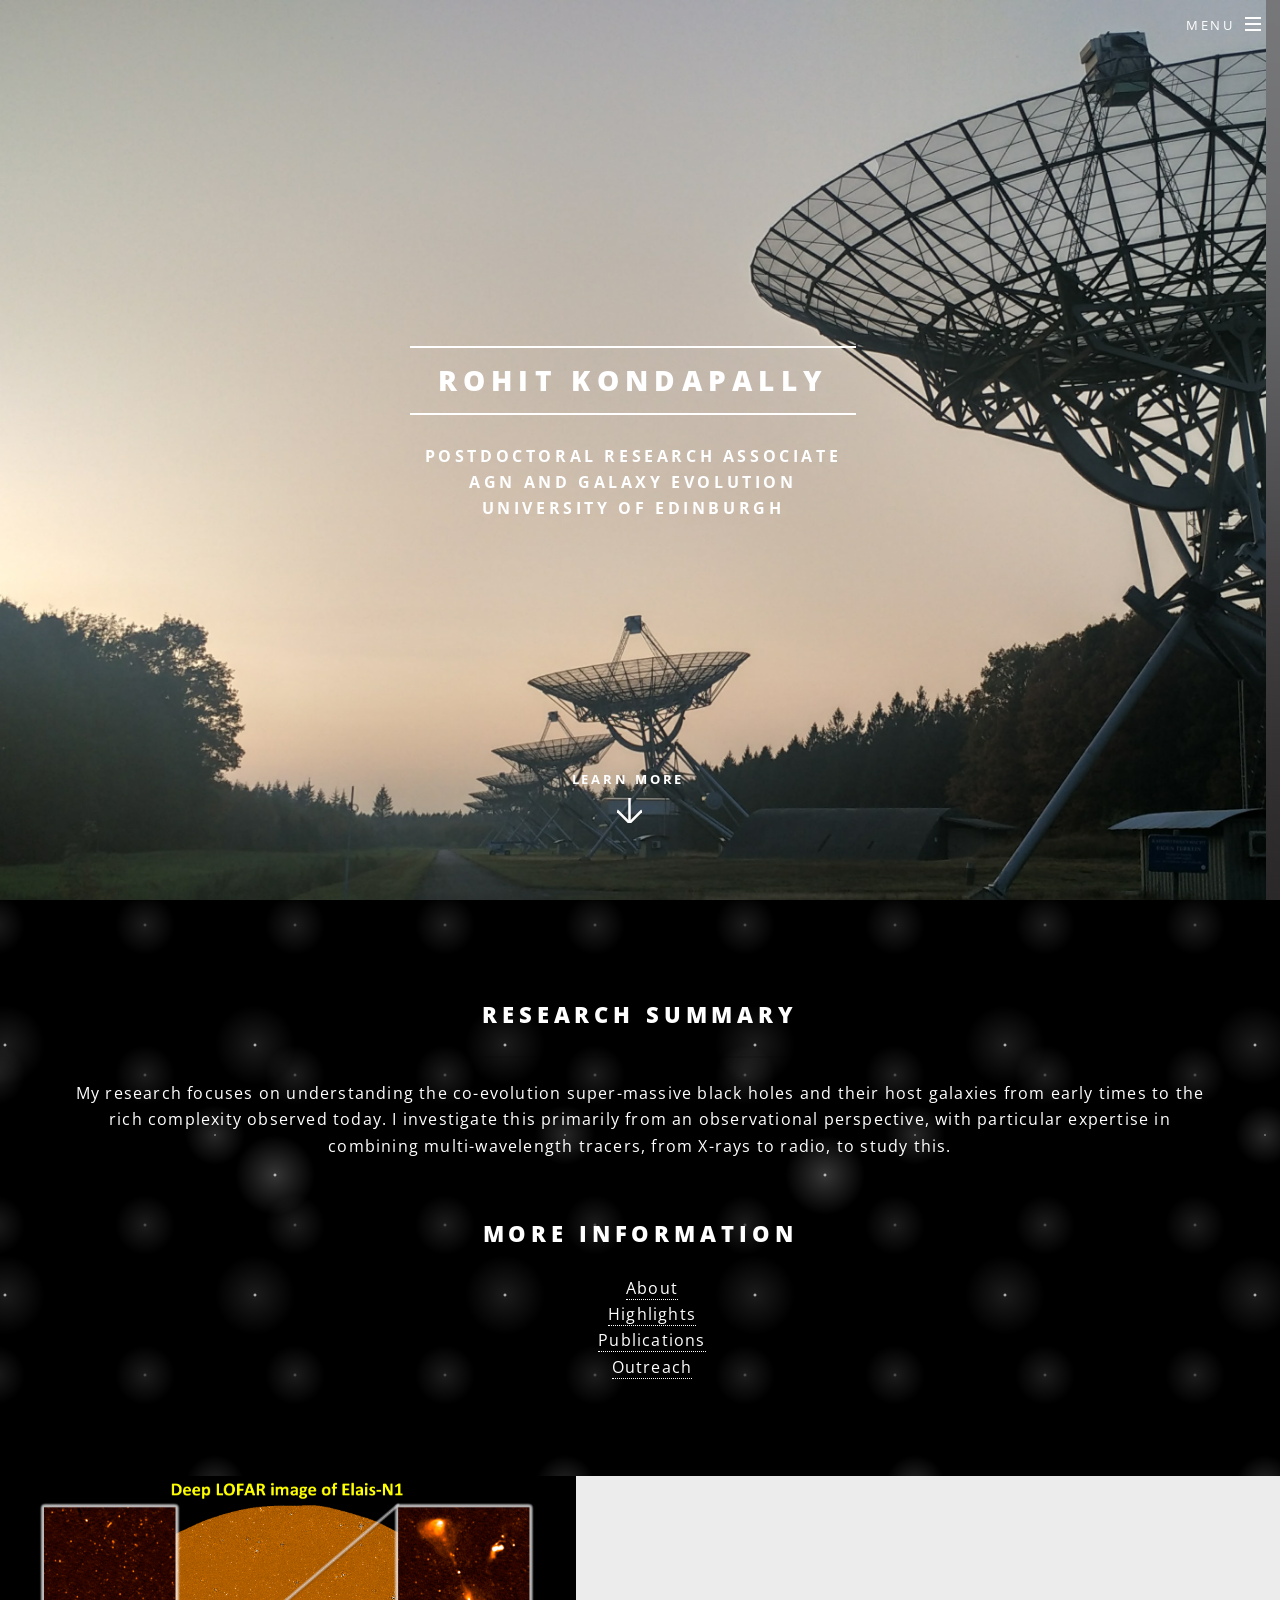
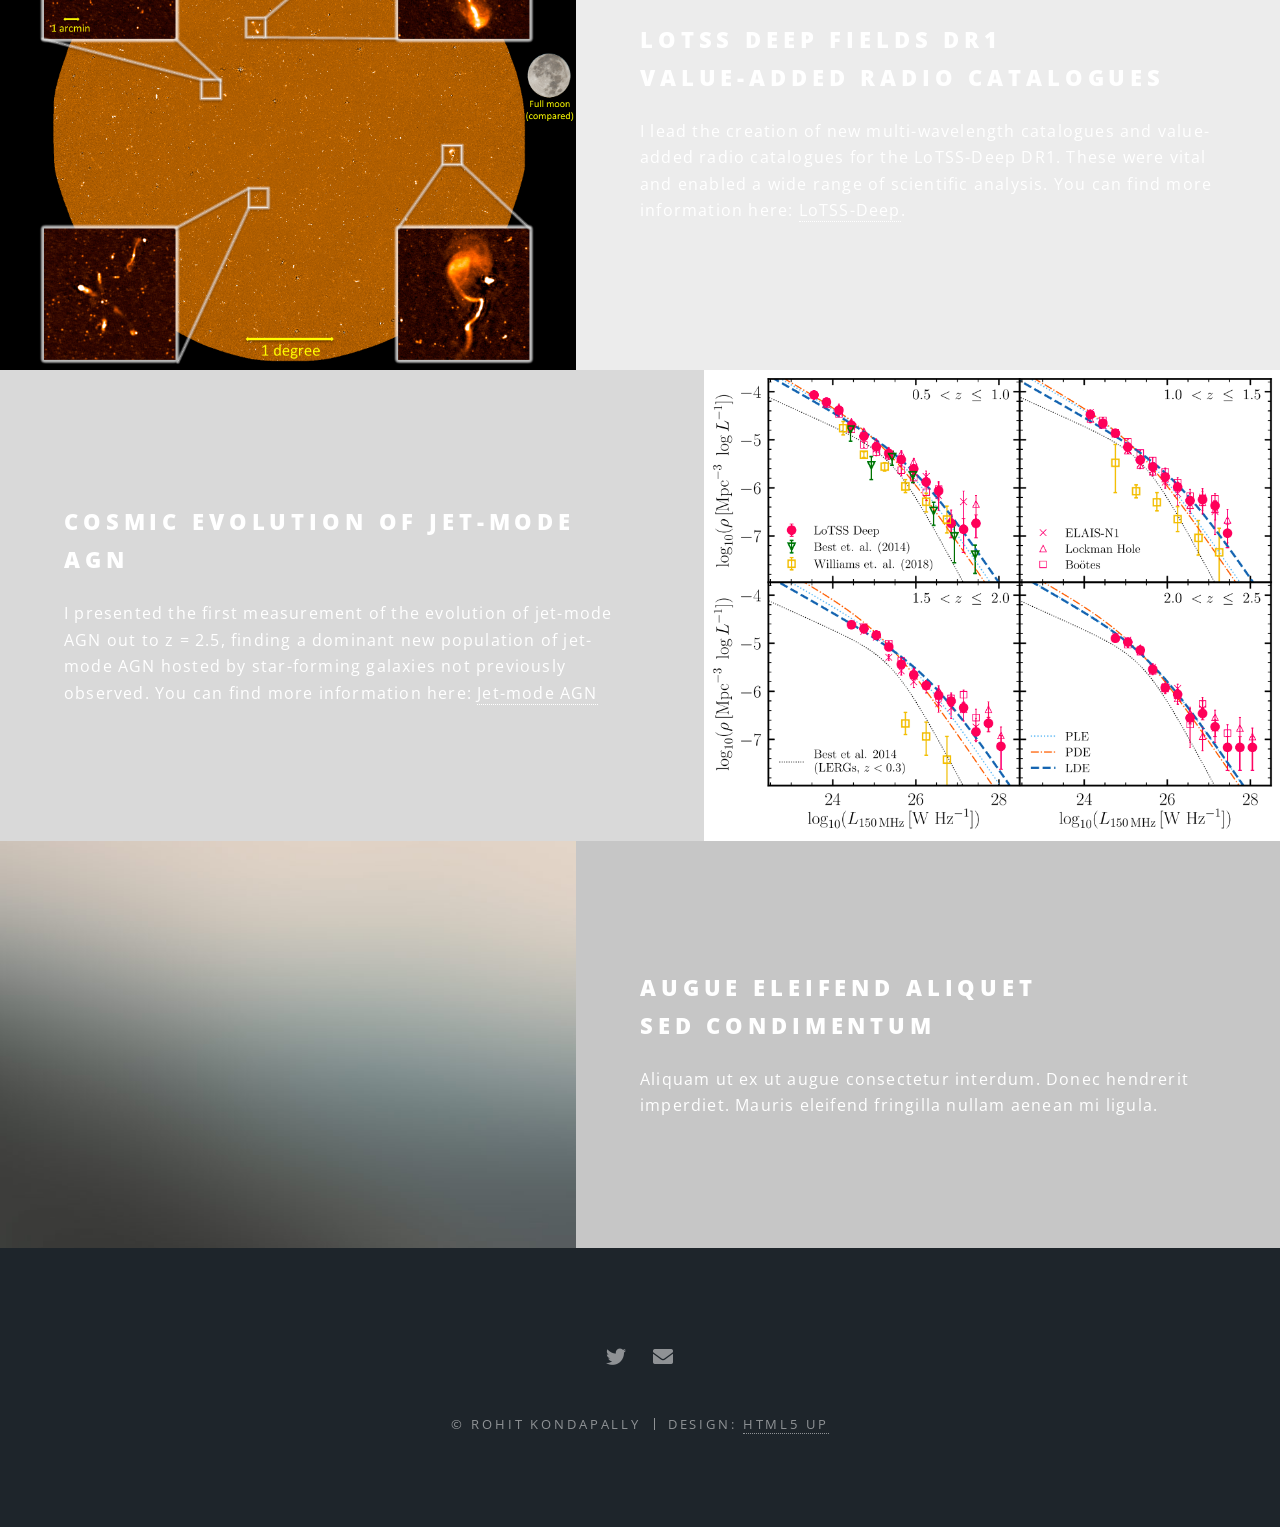
==== index.html @ 5ba02418 "Update" ====
<!DOCTYPE HTML>
<!--
	Spectral by HTML5 UP
	html5up.net | @ajlkn
	Free for personal and commercial use under the CCA 3.0 license (html5up.net/license)
-->
<html>
	<head>
		<title>Rohit Kondapally</title>
		<meta charset="utf-8" />
		<meta name="viewport" content="width=device-width, initial-scale=1, user-scalable=no" />
		<link rel="stylesheet" href="assets/css/main.css" />
		<noscript><link rel="stylesheet" href="assets/css/noscript.css" /></noscript>
	</head>
	<body class="landing is-preload">

		<!-- Page Wrapper -->
			<div id="page-wrapper">

				<!-- Header -->
					<header id="header" class="alt">
						<h1><a href="index.html">Rohit Kondapally</a></h1>
						<nav id="nav">
							<ul>
								<li class="special">
									<a href="#menu" class="menuToggle"><span>Menu</span></a>
									<div id="menu">
										<ul>
											<li><a href="index.html">Home</a></li>
											<li><a href="about.html">About</a></li>
											<li><a href="highlights.html">Research</a></li>
											<li><a href="publications.html">Publications</a></li>
											<!-- <li><a href="#">Outreach</a></li> -->
										</ul>
									</div>
								</li>
							</ul>
						</nav>
					</header>

				<!-- Banner -->
					<section id="banner">
						<br>
						<div class="inner">
							<h2>Rohit Kondapally</h2>
							<p>Postdoctoral Research Associate<br />
							AGN and Galaxy Evolution<br />
							University of Edinburgh </p>
							<!-- <ul class="actions special">
								<li><a href="#" class="button primary">Activate</a></li>
							</ul> -->
						</div>
						<br>
						<p href="#one" class="more scrolly">Learn More</p>
					</section>

				<!-- One -->
					<section id="one" class="wrapper style1 special">
						<div class="inner">
							<header class="major">
								<h2>Research Summary</h2>
								<p>My research focuses on understanding the co-evolution super-massive black holes and their host galaxies from early times to the rich complexity observed today.
								I investigate this primarily from an observational perspective, with particular expertise in combining multi-wavelength tracers, from X-rays to radio, to study this.</p>
							</header>
							<!-- <ul class="icons major">
								<li><span class="icon fa-gem major style1"><span class="label">Lorem</span></span></li>
								<li><span class="icon fa-heart major style2"><span class="label">Ipsum</span></span></li>
								<li><span class="icon solid fa-code major style3"><span class="label">Dolor</span></span></li>
							</ul> -->
							<!-- <p>
								<img alt="profilepic" src="images/rohitk.jpg" width="180" height="250">
								</a></p> -->
							<h2>More Information</h2>
							<ul style="list-style-type:none;">
								<li><a href="about.html">About</a></li>
								<li><a href="highlights.html">Highlights</a></li>
								<li><a href="publications.html">Publications</a></li>
								<li><a href="#">Outreach</a></li>
							</ul>

						</div>
					</section>

				<!-- Two -->
					<section id="two" class="wrapper alt style6">
						<section class="spotlight">
							<div class="image"><img src="images/LoTSS_Deep_PRimage.png" alt="" /></div><div class="content">
								<h2>LoTSS Deep Fields DR1<br />
								Value-added radio catalogues</h2>
								<p>I lead the creation of new multi-wavelength catalogues and value-added radio catalogues for the LoTSS-Deep DR1.
									These were vital and enabled a wide range of scientific analysis. You can find more information here: <a href="highlights.html">LoTSS-Deep</a>.</p>
							</div>
						</section>
						<section class="spotlight">
							<div class="image"><img src="images/LoTSS_lerg_lf.png" alt="" /></div><div class="content">
								<h2>Cosmic evolution of jet-mode AGN<br />
								</h2>
								<p>I presented the first measurement of the evolution of jet-mode AGN out to z = 2.5, 
									finding a dominant new population of jet-mode AGN hosted by star-forming galaxies not previously observed. You can find more information here: <a href="highlights.html">Jet-mode AGN</a></p>
							</div>
						</section>
						<section class="spotlight">
							<div class="image"><img src="images/pic03.jpg" alt="" /></div><div class="content">
								<h2>Augue eleifend aliquet<br />
								sed condimentum</h2>
								<p>Aliquam ut ex ut augue consectetur interdum. Donec hendrerit imperdiet. Mauris eleifend fringilla nullam aenean mi ligula.</p>
							</div>
						</section>
					</section>

				<!-- Footer -->
					<footer id="footer">
						<ul class="icons">
							<li><a href="https://twitter.com/rohitkondapally" class="icon brands fa-twitter"><span class="label">Twitter</span></a></li>
							<!-- <li><a href="#" class="icon brands fa-facebook-f"><span class="label">Facebook</span></a></li> -->
							<!-- <li><a href="#" class="icon brands fa-instagram"><span class="label">Instagram</span></a></li> -->
							<!-- <li><a href="#" class="icon brands fa-dribbble"><span class="label">Dribbble</span></a></li> -->
							<li><a href="mailto: rohitk@roe.ac.uk" class="icon solid fa-envelope"><span class="label">Email</span></a></li>
						</ul>
						<ul class="copyright">
							<li>&copy; Rohit Kondapally</li><li>Design: <a href="http://html5up.net">HTML5 UP</a></li>
						</ul>
					</footer>

			</div>

		<!-- Scripts -->
			<script src="assets/js/jquery.min.js"></script>
			<script src="assets/js/jquery.scrollex.min.js"></script>
			<script src="assets/js/jquery.scrolly.min.js"></script>
			<script src="assets/js/browser.min.js"></script>
			<script src="assets/js/breakpoints.min.js"></script>
			<script src="assets/js/util.js"></script>
			<script src="assets/js/main.js"></script>

	</body>
</html>
---- assets/css/main.css ----
@import url(fontawesome-all.min.css);
@import url("https://fonts.googleapis.com/css?family=Open+Sans:400,400italic,600,600italic,800,800italic");

/*
	Spectral by HTML5 UP
	html5up.net | @ajlkn
	Free for personal and commercial use under the CCA 3.0 license (html5up.net/license)
*/

html, body, div, span, applet, object,
iframe, h1, h2, h3, h4, h5, h6, p, blockquote,
pre, a, abbr, acronym, address, big, cite,
code, del, dfn, em, img, ins, kbd, q, s, samp,
small, strike, strong, sub, sup, tt, var, b,
u, i, center, dl, dt, dd, ol, ul, li, fieldset,
form, label, legend, table, caption, tbody,
tfoot, thead, tr, th, td, article, aside,
canvas, details, embed, figure, figcaption,
footer, header, hgroup, menu, nav, output, ruby,
section, summary, time, mark, audio, video {
	margin: 0;
	padding: 0;
	border: 0;
	font-size: 100%;
	font: inherit;
	vertical-align: baseline;}

article, aside, details, figcaption, figure,
footer, header, hgroup, menu, nav, section {
	display: block;}

body {
	line-height: 1;
}

ol, ul {
	list-style: none;
}

blockquote, q {
	quotes: none;
}

	blockquote:before, blockquote:after, q:before, q:after {
		content: '';
		content: none;
	}

table {
	border-collapse: collapse;
	border-spacing: 0;
}

body {
	-webkit-text-size-adjust: none;
}

mark {
	background-color: transparent;
	color: inherit;
}

input::-moz-focus-inner {
	border: 0;
	padding: 0;
}

input, select, textarea {
	-moz-appearance: none;
	-webkit-appearance: none;
	-ms-appearance: none;
	appearance: none;
}

/* Basic */

	@-ms-viewport {
		width: device-width;
	}

	html {
		box-sizing: border-box;
	}

	*, *:before, *:after {
		box-sizing: inherit;
	}

	body {
		background: #2e3842;
	}

		body.is-preload *, body.is-preload *:before, body.is-preload *:after {
			-moz-animation: none !important;
			-webkit-animation: none !important;
			-ms-animation: none !important;
			animation: none !important;
			-moz-transition: none !important;
			-webkit-transition: none !important;
			-ms-transition: none !important;
			transition: none !important;
		}

	body, input, select, textarea {
		color: #fff;
		font-family: "Open Sans", Helvetica, sans-serif;
		font-size: 15pt;
		font-weight: 400;
		letter-spacing: 0.075em;
		line-height: 1.65em;
	}

		@media screen and (max-width: 1680px) {

			body, input, select, textarea {
				font-size: 13pt;
			}

		}

		@media screen and (max-width: 1280px) {

			body, input, select, textarea {
				font-size: 12pt;
			}

		}

		@media screen and (max-width: 736px) {

			body, input, select, textarea {
				font-size: 11pt;
				letter-spacing: 0.0375em;
			}

		}

	a {
		-moz-transition: color 0.2s ease, border-bottom-color 0.2s ease;
		-webkit-transition: color 0.2s ease, border-bottom-color 0.2s ease;
		-ms-transition: color 0.2s ease, border-bottom-color 0.2s ease;
		transition: color 0.2s ease, border-bottom-color 0.2s ease;
		border-bottom: dotted 1px;
		color: inherit;
		text-decoration: none;
	}

		a:hover {
			border-bottom-color: transparent;
		}

	strong, b {
		color: #fff;
		font-weight: 600;
	}

	em, i {
		font-style: italic;
	}

	p {
		margin: 0 0 2em 0;
	}

	h1, h2, h3, h4, h5, h6 {
		color: #fff;
		font-weight: 800;
		letter-spacing: 0.225em;
		line-height: 1em;
		margin: 0 0 1em 0;
		text-transform: uppercase;
	}

		h1 a, h2 a, h3 a, h4 a, h5 a, h6 a {
			color: inherit;
			text-decoration: none;
		}

	h2 {
		font-size: 1.35em;
		line-height: 1.75em;
	}

		@media screen and (max-width: 736px) {

			h2 {
				font-size: 1.1em;
				line-height: 1.65em;
			}

		}

	h3 {
		font-size: 1.15em;
		line-height: 1.75em;
	}

		@media screen and (max-width: 736px) {

			h3 {
				font-size: 1em;
				line-height: 1.65em;
			}

		}

	h4 {
		font-size: 1em;
		line-height: 1.5em;
	}

	h5 {
		font-size: 0.8em;
		line-height: 1.5em;
	}

	h6 {
		font-size: 0.7em;
		line-height: 1.5em;
	}

	sub {
		font-size: 0.8em;
		position: relative;
		top: 0.5em;
	}

	sup {
		font-size: 0.8em;
		position: relative;
		top: -0.5em;
	}

	hr {
		border: 0;
		border-bottom: solid 2px #fff;
		margin: 3em 0;
	}

		hr.major {
			margin: 4.5em 0;
		}

	blockquote {
		border-left: solid 4px #fff;
		font-style: italic;
		margin: 0 0 2em 0;
		padding: 0.5em 0 0.5em 2em;
	}

	code {
		background: rgba(144, 144, 144, 0.25);
		border-radius: 3px;
		font-family: "Courier New", monospace;
		font-size: 0.9em;
		letter-spacing: 0;
		margin: 0 0.25em;
		padding: 0.25em 0.65em;
	}

	pre {
		-webkit-overflow-scrolling: touch;
		font-family: "Courier New", monospace;
		font-size: 0.9em;
		margin: 0 0 2em 0;
	}

		pre code {
			display: block;
			line-height: 1.75em;
			padding: 1em 1.5em;
			overflow-x: auto;
		}

	.align-left {
		text-align: left;
	}

	.align-center {
		text-align: center;
	}

	.align-right {
		text-align: right;
	}

/* Row */

	.row {
		display: flex;
		flex-wrap: wrap;
		box-sizing: border-box;
		align-items: stretch;
	}

		.row > * {
			box-sizing: border-box;
		}

		.row.gtr-uniform > * > :last-child {
			margin-bottom: 0;
		}

		.row.aln-left {
			justify-content: flex-start;
		}

		.row.aln-center {
			justify-content: center;
		}

		.row.aln-right {
			justify-content: flex-end;
		}

		.row.aln-top {
			align-items: flex-start;
		}

		.row.aln-middle {
			align-items: center;
		}

		.row.aln-bottom {
			align-items: flex-end;
		}

		.row > .imp {
			order: -1;
		}

		.row > .col-1 {
			width: 8.33333%;
		}

		.row > .off-1 {
			margin-left: 8.33333%;
		}

		.row > .col-2 {
			width: 16.66667%;
		}

		.row > .off-2 {
			margin-left: 16.66667%;
		}

		.row > .col-3 {
			width: 25%;
		}

		.row > .off-3 {
			margin-left: 25%;
		}

		.row > .col-4 {
			width: 33.33333%;
		}

		.row > .off-4 {
			margin-left: 33.33333%;
		}

		.row > .col-5 {
			width: 41.66667%;
		}

		.row > .off-5 {
			margin-left: 41.66667%;
		}

		.row > .col-6 {
			width: 50%;
		}

		.row > .off-6 {
			margin-left: 50%;
		}

		.row > .col-7 {
			width: 58.33333%;
		}

		.row > .off-7 {
			margin-left: 58.33333%;
		}

		.row > .col-8 {
			width: 66.66667%;
		}

		.row > .off-8 {
			margin-left: 66.66667%;
		}

		.row > .col-9 {
			width: 75%;
		}

		.row > .off-9 {
			margin-left: 75%;
		}

		.row > .col-10 {
			width: 83.33333%;
		}

		.row > .off-10 {
			margin-left: 83.33333%;
		}

		.row > .col-11 {
			width: 91.66667%;
		}

		.row > .off-11 {
			margin-left: 91.66667%;
		}

		.row > .col-12 {
			width: 100%;
		}

		.row > .off-12 {
			margin-left: 100%;
		}

		.row.gtr-0 {
			margin-top: 0;
			margin-left: 0em;
		}

			.row.gtr-0 > * {
				padding: 0 0 0 0em;
			}

			.row.gtr-0.gtr-uniform {
				margin-top: 0em;
			}

				.row.gtr-0.gtr-uniform > * {
					padding-top: 0em;
				}

		.row.gtr-25 {
			margin-top: 0;
			margin-left: -0.375em;
		}

			.row.gtr-25 > * {
				padding: 0 0 0 0.375em;
			}

			.row.gtr-25.gtr-uniform {
				margin-top: -0.375em;
			}

				.row.gtr-25.gtr-uniform > * {
					padding-top: 0.375em;
				}

		.row.gtr-50 {
			margin-top: 0;
			margin-left: -0.75em;
		}

			.row.gtr-50 > * {
				padding: 0 0 0 0.75em;
			}

			.row.gtr-50.gtr-uniform {
				margin-top: -0.75em;
			}

				.row.gtr-50.gtr-uniform > * {
					padding-top: 0.75em;
				}

		.row {
			margin-top: 0;
			margin-left: -1.5em;
		}

			.row > * {
				padding: 0 0 0 1.5em;
			}

			.row.gtr-uniform {
				margin-top: -1.5em;
			}

				.row.gtr-uniform > * {
					padding-top: 1.5em;
				}

		.row.gtr-150 {
			margin-top: 0;
			margin-left: -2.25em;
		}

			.row.gtr-150 > * {
				padding: 0 0 0 2.25em;
			}

			.row.gtr-150.gtr-uniform {
				margin-top: -2.25em;
			}

				.row.gtr-150.gtr-uniform > * {
					padding-top: 2.25em;
				}

		.row.gtr-200 {
			margin-top: 0;
			margin-left: -3em;
		}

			.row.gtr-200 > * {
				padding: 0 0 0 3em;
			}

			.row.gtr-200.gtr-uniform {
				margin-top: -3em;
			}

				.row.gtr-200.gtr-uniform > * {
					padding-top: 3em;
				}

		@media screen and (max-width: 1680px) {

			.row {
				display: flex;
				flex-wrap: wrap;
				box-sizing: border-box;
				align-items: stretch;
			}

				.row > * {
					box-sizing: border-box;
				}

				.row.gtr-uniform > * > :last-child {
					margin-bottom: 0;
				}

				.row.aln-left {
					justify-content: flex-start;
				}

				.row.aln-center {
					justify-content: center;
				}

				.row.aln-right {
					justify-content: flex-end;
				}

				.row.aln-top {
					align-items: flex-start;
				}

				.row.aln-middle {
					align-items: center;
				}

				.row.aln-bottom {
					align-items: flex-end;
				}

				.row > .imp-xlarge {
					order: -1;
				}

				.row > .col-1-xlarge {
					width: 8.33333%;
				}

				.row > .off-1-xlarge {
					margin-left: 8.33333%;
				}

				.row > .col-2-xlarge {
					width: 16.66667%;
				}

				.row > .off-2-xlarge {
					margin-left: 16.66667%;
				}

				.row > .col-3-xlarge {
					width: 25%;
				}

				.row > .off-3-xlarge {
					margin-left: 25%;
				}

				.row > .col-4-xlarge {
					width: 33.33333%;
				}

				.row > .off-4-xlarge {
					margin-left: 33.33333%;
				}

				.row > .col-5-xlarge {
					width: 41.66667%;
				}

				.row > .off-5-xlarge {
					margin-left: 41.66667%;
				}

				.row > .col-6-xlarge {
					width: 50%;
				}

				.row > .off-6-xlarge {
					margin-left: 50%;
				}

				.row > .col-7-xlarge {
					width: 58.33333%;
				}

				.row > .off-7-xlarge {
					margin-left: 58.33333%;
				}

				.row > .col-8-xlarge {
					width: 66.66667%;
				}

				.row > .off-8-xlarge {
					margin-left: 66.66667%;
				}

				.row > .col-9-xlarge {
					width: 75%;
				}

				.row > .off-9-xlarge {
					margin-left: 75%;
				}

				.row > .col-10-xlarge {
					width: 83.33333%;
				}

				.row > .off-10-xlarge {
					margin-left: 83.33333%;
				}

				.row > .col-11-xlarge {
					width: 91.66667%;
				}

				.row > .off-11-xlarge {
					margin-left: 91.66667%;
				}

				.row > .col-12-xlarge {
					width: 100%;
				}

				.row > .off-12-xlarge {
					margin-left: 100%;
				}

				.row.gtr-0 {
					margin-top: 0;
					margin-left: 0em;
				}

					.row.gtr-0 > * {
						padding: 0 0 0 0em;
					}

					.row.gtr-0.gtr-uniform {
						margin-top: 0em;
					}

						.row.gtr-0.gtr-uniform > * {
							padding-top: 0em;
						}

				.row.gtr-25 {
					margin-top: 0;
					margin-left: -0.375em;
				}

					.row.gtr-25 > * {
						padding: 0 0 0 0.375em;
					}

					.row.gtr-25.gtr-uniform {
						margin-top: -0.375em;
					}

						.row.gtr-25.gtr-uniform > * {
							padding-top: 0.375em;
						}

				.row.gtr-50 {
					margin-top: 0;
					margin-left: -0.75em;
				}

					.row.gtr-50 > * {
						padding: 0 0 0 0.75em;
					}

					.row.gtr-50.gtr-uniform {
						margin-top: -0.75em;
					}

						.row.gtr-50.gtr-uniform > * {
							padding-top: 0.75em;
						}

				.row {
					margin-top: 0;
					margin-left: -1.5em;
				}

					.row > * {
						padding: 0 0 0 1.5em;
					}

					.row.gtr-uniform {
						margin-top: -1.5em;
					}

						.row.gtr-uniform > * {
							padding-top: 1.5em;
						}

				.row.gtr-150 {
					margin-top: 0;
					margin-left: -2.25em;
				}

					.row.gtr-150 > * {
						padding: 0 0 0 2.25em;
					}

					.row.gtr-150.gtr-uniform {
						margin-top: -2.25em;
					}

						.row.gtr-150.gtr-uniform > * {
							padding-top: 2.25em;
						}

				.row.gtr-200 {
					margin-top: 0;
					margin-left: -3em;
				}

					.row.gtr-200 > * {
						padding: 0 0 0 3em;
					}

					.row.gtr-200.gtr-uniform {
						margin-top: -3em;
					}

						.row.gtr-200.gtr-uniform > * {
							padding-top: 3em;
						}

		}

		@media screen and (max-width: 1280px) {

			.row {
				display: flex;
				flex-wrap: wrap;
				box-sizing: border-box;
				align-items: stretch;
			}

				.row > * {
					box-sizing: border-box;
				}

				.row.gtr-uniform > * > :last-child {
					margin-bottom: 0;
				}

				.row.aln-left {
					justify-content: flex-start;
				}

				.row.aln-center {
					justify-content: center;
				}

				.row.aln-right {
					justify-content: flex-end;
				}

				.row.aln-top {
					align-items: flex-start;
				}

				.row.aln-middle {
					align-items: center;
				}

				.row.aln-bottom {
					align-items: flex-end;
				}

				.row > .imp-large {
					order: -1;
				}

				.row > .col-1-large {
					width: 8.33333%;
				}

				.row > .off-1-large {
					margin-left: 8.33333%;
				}

				.row > .col-2-large {
					width: 16.66667%;
				}

				.row > .off-2-large {
					margin-left: 16.66667%;
				}

				.row > .col-3-large {
					width: 25%;
				}

				.row > .off-3-large {
					margin-left: 25%;
				}

				.row > .col-4-large {
					width: 33.33333%;
				}

				.row > .off-4-large {
					margin-left: 33.33333%;
				}

				.row > .col-5-large {
					width: 41.66667%;
				}

				.row > .off-5-large {
					margin-left: 41.66667%;
				}

				.row > .col-6-large {
					width: 50%;
				}

				.row > .off-6-large {
					margin-left: 50%;
				}

				.row > .col-7-large {
					width: 58.33333%;
				}

				.row > .off-7-large {
					margin-left: 58.33333%;
				}

				.row > .col-8-large {
					width: 66.66667%;
				}

				.row > .off-8-large {
					margin-left: 66.66667%;
				}

				.row > .col-9-large {
					width: 75%;
				}

				.row > .off-9-large {
					margin-left: 75%;
				}

				.row > .col-10-large {
					width: 83.33333%;
				}

				.row > .off-10-large {
					margin-left: 83.33333%;
				}

				.row > .col-11-large {
					width: 91.66667%;
				}

				.row > .off-11-large {
					margin-left: 91.66667%;
				}

				.row > .col-12-large {
					width: 100%;
				}

				.row > .off-12-large {
					margin-left: 100%;
				}

				.row.gtr-0 {
					margin-top: 0;
					margin-left: 0em;
				}

					.row.gtr-0 > * {
						padding: 0 0 0 0em;
					}

					.row.gtr-0.gtr-uniform {
						margin-top: 0em;
					}

						.row.gtr-0.gtr-uniform > * {
							padding-top: 0em;
						}

				.row.gtr-25 {
					margin-top: 0;
					margin-left: -0.375em;
				}

					.row.gtr-25 > * {
						padding: 0 0 0 0.375em;
					}

					.row.gtr-25.gtr-uniform {
						margin-top: -0.375em;
					}

						.row.gtr-25.gtr-uniform > * {
							padding-top: 0.375em;
						}

				.row.gtr-50 {
					margin-top: 0;
					margin-left: -0.75em;
				}

					.row.gtr-50 > * {
						padding: 0 0 0 0.75em;
					}

					.row.gtr-50.gtr-uniform {
						margin-top: -0.75em;
					}

						.row.gtr-50.gtr-uniform > * {
							padding-top: 0.75em;
						}

				.row {
					margin-top: 0;
					margin-left: -1.5em;
				}

					.row > * {
						padding: 0 0 0 1.5em;
					}

					.row.gtr-uniform {
						margin-top: -1.5em;
					}

						.row.gtr-uniform > * {
							padding-top: 1.5em;
						}

				.row.gtr-150 {
					margin-top: 0;
					margin-left: -2.25em;
				}

					.row.gtr-150 > * {
						padding: 0 0 0 2.25em;
					}

					.row.gtr-150.gtr-uniform {
						margin-top: -2.25em;
					}

						.row.gtr-150.gtr-uniform > * {
							padding-top: 2.25em;
						}

				.row.gtr-200 {
					margin-top: 0;
					margin-left: -3em;
				}

					.row.gtr-200 > * {
						padding: 0 0 0 3em;
					}

					.row.gtr-200.gtr-uniform {
						margin-top: -3em;
					}

						.row.gtr-200.gtr-uniform > * {
							padding-top: 3em;
						}

		}

		@media screen and (max-width: 980px) {

			.row {
				display: flex;
				flex-wrap: wrap;
				box-sizing: border-box;
				align-items: stretch;
			}

				.row > * {
					box-sizing: border-box;
				}

				.row.gtr-uniform > * > :last-child {
					margin-bottom: 0;
				}

				.row.aln-left {
					justify-content: flex-start;
				}

				.row.aln-center {
					justify-content: center;
				}

				.row.aln-right {
					justify-content: flex-end;
				}

				.row.aln-top {
					align-items: flex-start;
				}

				.row.aln-middle {
					align-items: center;
				}

				.row.aln-bottom {
					align-items: flex-end;
				}

				.row > .imp-medium {
					order: -1;
				}

				.row > .col-1-medium {
					width: 8.33333%;
				}

				.row > .off-1-medium {
					margin-left: 8.33333%;
				}

				.row > .col-2-medium {
					width: 16.66667%;
				}

				.row > .off-2-medium {
					margin-left: 16.66667%;
				}

				.row > .col-3-medium {
					width: 25%;
				}

				.row > .off-3-medium {
					margin-left: 25%;
				}

				.row > .col-4-medium {
					width: 33.33333%;
				}

				.row > .off-4-medium {
					margin-left: 33.33333%;
				}

				.row > .col-5-medium {
					width: 41.66667%;
				}

				.row > .off-5-medium {
					margin-left: 41.66667%;
				}

				.row > .col-6-medium {
					width: 50%;
				}

				.row > .off-6-medium {
					margin-left: 50%;
				}

				.row > .col-7-medium {
					width: 58.33333%;
				}

				.row > .off-7-medium {
					margin-left: 58.33333%;
				}

				.row > .col-8-medium {
					width: 66.66667%;
				}

				.row > .off-8-medium {
					margin-left: 66.66667%;
				}

				.row > .col-9-medium {
					width: 75%;
				}

				.row > .off-9-medium {
					margin-left: 75%;
				}

				.row > .col-10-medium {
					width: 83.33333%;
				}

				.row > .off-10-medium {
					margin-left: 83.33333%;
				}

				.row > .col-11-medium {
					width: 91.66667%;
				}

				.row > .off-11-medium {
					margin-left: 91.66667%;
				}

				.row > .col-12-medium {
					width: 100%;
				}

				.row > .off-12-medium {
					margin-left: 100%;
				}

				.row.gtr-0 {
					margin-top: 0;
					margin-left: 0em;
				}

					.row.gtr-0 > * {
						padding: 0 0 0 0em;
					}

					.row.gtr-0.gtr-uniform {
						margin-top: 0em;
					}

						.row.gtr-0.gtr-uniform > * {
							padding-top: 0em;
						}

				.row.gtr-25 {
					margin-top: 0;
					margin-left: -0.375em;
				}

					.row.gtr-25 > * {
						padding: 0 0 0 0.375em;
					}

					.row.gtr-25.gtr-uniform {
						margin-top: -0.375em;
					}

						.row.gtr-25.gtr-uniform > * {
							padding-top: 0.375em;
						}

				.row.gtr-50 {
					margin-top: 0;
					margin-left: -0.75em;
				}

					.row.gtr-50 > * {
						padding: 0 0 0 0.75em;
					}

					.row.gtr-50.gtr-uniform {
						margin-top: -0.75em;
					}

						.row.gtr-50.gtr-uniform > * {
							padding-top: 0.75em;
						}

				.row {
					margin-top: 0;
					margin-left: -1.5em;
				}

					.row > * {
						padding: 0 0 0 1.5em;
					}

					.row.gtr-uniform {
						margin-top: -1.5em;
					}

						.row.gtr-uniform > * {
							padding-top: 1.5em;
						}

				.row.gtr-150 {
					margin-top: 0;
					margin-left: -2.25em;
				}

					.row.gtr-150 > * {
						padding: 0 0 0 2.25em;
					}

					.row.gtr-150.gtr-uniform {
						margin-top: -2.25em;
					}

						.row.gtr-150.gtr-uniform > * {
							padding-top: 2.25em;
						}

				.row.gtr-200 {
					margin-top: 0;
					margin-left: -3em;
				}

					.row.gtr-200 > * {
						padding: 0 0 0 3em;
					}

					.row.gtr-200.gtr-uniform {
						margin-top: -3em;
					}

						.row.gtr-200.gtr-uniform > * {
							padding-top: 3em;
						}

		}

		@media screen and (max-width: 736px) {

			.row {
				display: flex;
				flex-wrap: wrap;
				box-sizing: border-box;
				align-items: stretch;
			}

				.row > * {
					box-sizing: border-box;
				}

				.row.gtr-uniform > * > :last-child {
					margin-bottom: 0;
				}

				.row.aln-left {
					justify-content: flex-start;
				}

				.row.aln-center {
					justify-content: center;
				}

				.row.aln-right {
					justify-content: flex-end;
				}

				.row.aln-top {
					align-items: flex-start;
				}

				.row.aln-middle {
					align-items: center;
				}

				.row.aln-bottom {
					align-items: flex-end;
				}

				.row > .imp-small {
					order: -1;
				}

				.row > .col-1-small {
					width: 8.33333%;
				}

				.row > .off-1-small {
					margin-left: 8.33333%;
				}

				.row > .col-2-small {
					width: 16.66667%;
				}

				.row > .off-2-small {
					margin-left: 16.66667%;
				}

				.row > .col-3-small {
					width: 25%;
				}

				.row > .off-3-small {
					margin-left: 25%;
				}

				.row > .col-4-small {
					width: 33.33333%;
				}

				.row > .off-4-small {
					margin-left: 33.33333%;
				}

				.row > .col-5-small {
					width: 41.66667%;
				}

				.row > .off-5-small {
					margin-left: 41.66667%;
				}

				.row > .col-6-small {
					width: 50%;
				}

				.row > .off-6-small {
					margin-left: 50%;
				}

				.row > .col-7-small {
					width: 58.33333%;
				}

				.row > .off-7-small {
					margin-left: 58.33333%;
				}

				.row > .col-8-small {
					width: 66.66667%;
				}

				.row > .off-8-small {
					margin-left: 66.66667%;
				}

				.row > .col-9-small {
					width: 75%;
				}

				.row > .off-9-small {
					margin-left: 75%;
				}

				.row > .col-10-small {
					width: 83.33333%;
				}

				.row > .off-10-small {
					margin-left: 83.33333%;
				}

				.row > .col-11-small {
					width: 91.66667%;
				}

				.row > .off-11-small {
					margin-left: 91.66667%;
				}

				.row > .col-12-small {
					width: 100%;
				}

				.row > .off-12-small {
					margin-left: 100%;
				}

				.row.gtr-0 {
					margin-top: 0;
					margin-left: 0em;
				}

					.row.gtr-0 > * {
						padding: 0 0 0 0em;
					}

					.row.gtr-0.gtr-uniform {
						margin-top: 0em;
					}

						.row.gtr-0.gtr-uniform > * {
							padding-top: 0em;
						}

				.row.gtr-25 {
					margin-top: 0;
					margin-left: -0.375em;
				}

					.row.gtr-25 > * {
						padding: 0 0 0 0.375em;
					}

					.row.gtr-25.gtr-uniform {
						margin-top: -0.375em;
					}

						.row.gtr-25.gtr-uniform > * {
							padding-top: 0.375em;
						}

				.row.gtr-50 {
					margin-top: 0;
					margin-left: -0.75em;
				}

					.row.gtr-50 > * {
						padding: 0 0 0 0.75em;
					}

					.row.gtr-50.gtr-uniform {
						margin-top: -0.75em;
					}

						.row.gtr-50.gtr-uniform > * {
							padding-top: 0.75em;
						}

				.row {
					margin-top: 0;
					margin-left: -1.5em;
				}

					.row > * {
						padding: 0 0 0 1.5em;
					}

					.row.gtr-uniform {
						margin-top: -1.5em;
					}

						.row.gtr-uniform > * {
							padding-top: 1.5em;
						}

				.row.gtr-150 {
					margin-top: 0;
					margin-left: -2.25em;
				}

					.row.gtr-150 > * {
						padding: 0 0 0 2.25em;
					}

					.row.gtr-150.gtr-uniform {
						margin-top: -2.25em;
					}

						.row.gtr-150.gtr-uniform > * {
							padding-top: 2.25em;
						}

				.row.gtr-200 {
					margin-top: 0;
					margin-left: -3em;
				}

					.row.gtr-200 > * {
						padding: 0 0 0 3em;
					}

					.row.gtr-200.gtr-uniform {
						margin-top: -3em;
					}

						.row.gtr-200.gtr-uniform > * {
							padding-top: 3em;
						}

		}

		@media screen and (max-width: 480px) {

			.row {
				display: flex;
				flex-wrap: wrap;
				box-sizing: border-box;
				align-items: stretch;
			}

				.row > * {
					box-sizing: border-box;
				}

				.row.gtr-uniform > * > :last-child {
					margin-bottom: 0;
				}

				.row.aln-left {
					justify-content: flex-start;
				}

				.row.aln-center {
					justify-content: center;
				}

				.row.aln-right {
					justify-content: flex-end;
				}

				.row.aln-top {
					align-items: flex-start;
				}

				.row.aln-middle {
					align-items: center;
				}

				.row.aln-bottom {
					align-items: flex-end;
				}

				.row > .imp-xsmall {
					order: -1;
				}

				.row > .col-1-xsmall {
					width: 8.33333%;
				}

				.row > .off-1-xsmall {
					margin-left: 8.33333%;
				}

				.row > .col-2-xsmall {
					width: 16.66667%;
				}

				.row > .off-2-xsmall {
					margin-left: 16.66667%;
				}

				.row > .col-3-xsmall {
					width: 25%;
				}

				.row > .off-3-xsmall {
					margin-left: 25%;
				}

				.row > .col-4-xsmall {
					width: 33.33333%;
				}

				.row > .off-4-xsmall {
					margin-left: 33.33333%;
				}

				.row > .col-5-xsmall {
					width: 41.66667%;
				}

				.row > .off-5-xsmall {
					margin-left: 41.66667%;
				}

				.row > .col-6-xsmall {
					width: 50%;
				}

				.row > .off-6-xsmall {
					margin-left: 50%;
				}

				.row > .col-7-xsmall {
					width: 58.33333%;
				}

				.row > .off-7-xsmall {
					margin-left: 58.33333%;
				}

				.row > .col-8-xsmall {
					width: 66.66667%;
				}

				.row > .off-8-xsmall {
					margin-left: 66.66667%;
				}

				.row > .col-9-xsmall {
					width: 75%;
				}

				.row > .off-9-xsmall {
					margin-left: 75%;
				}

				.row > .col-10-xsmall {
					width: 83.33333%;
				}

				.row > .off-10-xsmall {
					margin-left: 83.33333%;
				}

				.row > .col-11-xsmall {
					width: 91.66667%;
				}

				.row > .off-11-xsmall {
					margin-left: 91.66667%;
				}

				.row > .col-12-xsmall {
					width: 100%;
				}

				.row > .off-12-xsmall {
					margin-left: 100%;
				}

				.row.gtr-0 {
					margin-top: 0;
					margin-left: 0em;
				}

					.row.gtr-0 > * {
						padding: 0 0 0 0em;
					}

					.row.gtr-0.gtr-uniform {
						margin-top: 0em;
					}

						.row.gtr-0.gtr-uniform > * {
							padding-top: 0em;
						}

				.row.gtr-25 {
					margin-top: 0;
					margin-left: -0.375em;
				}

					.row.gtr-25 > * {
						padding: 0 0 0 0.375em;
					}

					.row.gtr-25.gtr-uniform {
						margin-top: -0.375em;
					}

						.row.gtr-25.gtr-uniform > * {
							padding-top: 0.375em;
						}

				.row.gtr-50 {
					margin-top: 0;
					margin-left: -0.75em;
				}

					.row.gtr-50 > * {
						padding: 0 0 0 0.75em;
					}

					.row.gtr-50.gtr-uniform {
						margin-top: -0.75em;
					}

						.row.gtr-50.gtr-uniform > * {
							padding-top: 0.75em;
						}

				.row {
					margin-top: 0;
					margin-left: -1.5em;
				}

					.row > * {
						padding: 0 0 0 1.5em;
					}

					.row.gtr-uniform {
						margin-top: -1.5em;
					}

						.row.gtr-uniform > * {
							padding-top: 1.5em;
						}

				.row.gtr-150 {
					margin-top: 0;
					margin-left: -2.25em;
				}

					.row.gtr-150 > * {
						padding: 0 0 0 2.25em;
					}

					.row.gtr-150.gtr-uniform {
						margin-top: -2.25em;
					}

						.row.gtr-150.gtr-uniform > * {
							padding-top: 2.25em;
						}

				.row.gtr-200 {
					margin-top: 0;
					margin-left: -3em;
				}

					.row.gtr-200 > * {
						padding: 0 0 0 3em;
					}

					.row.gtr-200.gtr-uniform {
						margin-top: -3em;
					}

						.row.gtr-200.gtr-uniform > * {
							padding-top: 3em;
						}

		}

/* Section/Article */

	section.special, article.special {
		text-align: center;
	}

	header p {
		color: rgba(255, 255, 255, 0.5);
		position: relative;
		top: -0.25em;
	}

	header h3 + p {
		font-size: 1.1em;
	}

	header h4 + p,
	header h5 + p,
	header h6 + p {
		font-size: 0.9em;
	}

	header.major {
		margin: 0 0 3.5em 0;
	}

		header.major h2, header.major h3, header.major h4, header.major h5, header.major h6 {
			border-bottom: solid 2px #fff;
			display: inline-block;
			padding-bottom: 1em;
			position: relative;
		}

			header.major h2:after, header.major h3:after, header.major h4:after, header.major h5:after, header.major h6:after {
				content: '';
				display: block;
				height: 1px;
			}

		header.major p {
			color: #fff;
			top: 0;
		}

		@media screen and (max-width: 736px) {

			header.major {
				margin: 0 0 2em 0;
			}

		}

	@media screen and (max-width: 980px) {

		header br {
			display: none;
		}

	}

/* Form */

	form {
		margin: 0 0 2em 0;
	}

	label {
		color: #fff;
		display: block;
		font-size: 0.9em;
		font-weight: 600;
		margin: 0 0 1em 0;
	}

	input[type="text"],
	input[type="password"],
	input[type="email"],
	select,
	textarea {
		-moz-appearance: none;
		-webkit-appearance: none;
		-ms-appearance: none;
		appearance: none;
		background-color: rgba(144, 144, 144, 0.25);
		border-radius: 3px;
		border: none;
		color: inherit;
		display: block;
		outline: 0;
		padding: 0 1em;
		text-decoration: none;
		width: 100%;
	}

		input[type="text"]:invalid,
		input[type="password"]:invalid,
		input[type="email"]:invalid,
		select:invalid,
		textarea:invalid {
			box-shadow: none;
		}

		input[type="text"]:focus,
		input[type="password"]:focus,
		input[type="email"]:focus,
		select:focus,
		textarea:focus {
			box-shadow: 0 0 0 2px #21b2a6;
		}

	select {
		background-size: 1.25em;
		background-repeat: no-repeat;
		background-position: calc(100% - 1em) center;
		height: 2.75em;
		padding-right: 2.75em;
		text-overflow: ellipsis;
	}

		select:focus::-ms-value {
			background-color: transparent;
		}

		select::-ms-expand {
			display: none;
		}

	input[type="text"],
	input[type="password"],
	input[type="email"],
	select {
		height: 2.75em;
	}

	textarea {
		padding: 0.75em 1em;
	}

	input[type="checkbox"],
	input[type="radio"] {
		-moz-appearance: none;
		-webkit-appearance: none;
		-ms-appearance: none;
		appearance: none;
		display: block;
		float: left;
		margin-right: -2em;
		opacity: 0;
		width: 1em;
		z-index: -1;
	}

		input[type="checkbox"] + label,
		input[type="radio"] + label {
			text-decoration: none;
			color: #fff;
			cursor: pointer;
			display: inline-block;
			font-size: 1em;
			font-weight: 400;
			padding-left: 2.4em;
			padding-right: 0.75em;
			position: relative;
		}

			input[type="checkbox"] + label:before,
			input[type="radio"] + label:before {
				-moz-osx-font-smoothing: grayscale;
				-webkit-font-smoothing: antialiased;
				display: inline-block;
				font-style: normal;
				font-variant: normal;
				text-rendering: auto;
				line-height: 1;
				text-transform: none !important;
				font-family: 'Font Awesome 5 Free';
				font-weight: 900;
			}

			input[type="checkbox"] + label:before,
			input[type="radio"] + label:before {
				background: rgba(144, 144, 144, 0.25);
				border-radius: 3px;
				content: '';
				display: inline-block;
				font-size: 0.8em;
				height: 2.0625em;
				left: 0;
				line-height: 2.0625em;
				position: absolute;
				text-align: center;
				top: 0;
				width: 2.0625em;
			}

		input[type="checkbox"]:checked + label:before,
		input[type="radio"]:checked + label:before {
			background: #2e3842;
			color: #fff;
			content: '\f00c';
		}

		input[type="checkbox"]:focus + label:before,
		input[type="radio"]:focus + label:before {
			box-shadow: 0 0 0 2px #21b2a6;
		}

	input[type="checkbox"] + label:before {
		border-radius: 3px;
	}

	input[type="radio"] + label:before {
		border-radius: 100%;
	}

	::-webkit-input-placeholder {
		color: rgba(255, 255, 255, 0.5) !important;
		opacity: 1.0;
	}

	:-moz-placeholder {
		color: rgba(255, 255, 255, 0.5) !important;
		opacity: 1.0;
	}

	::-moz-placeholder {
		color: rgba(255, 255, 255, 0.5) !important;
		opacity: 1.0;
	}

	:-ms-input-placeholder {
		color: rgba(255, 255, 255, 0.5) !important;
		opacity: 1.0;
	}

/* Box */

	.box {
		border-radius: 3px;
		border: solid 2px #fff;
		margin-bottom: 2em;
		padding: 1.5em;
	}

		.box > :last-child,
		.box > :last-child > :last-child,
		.box > :last-child > :last-child > :last-child {
			margin-bottom: 0;
		}

		.box.alt {
			border: 0;
			border-radius: 0;
			padding: 0;
		}

/* Icon */

	.icon {
		text-decoration: none;
		border-bottom: none;
		position: relative;
	}

		.icon:before {
			-moz-osx-font-smoothing: grayscale;
			-webkit-font-smoothing: antialiased;
			display: inline-block;
			font-style: normal;
			font-variant: normal;
			text-rendering: auto;
			line-height: 1;
			text-transform: none !important;
			font-family: 'Font Awesome 5 Free';
			font-weight: 400;
		}

		.icon > .label {
			display: none;
		}

		.icon:before {
			line-height: inherit;
		}

		.icon.solid:before {
			font-weight: 900;
		}

		.icon.brands:before {
			font-family: 'Font Awesome 5 Brands';
		}

		.icon.major {
			-moz-transform: rotate(-45deg);
			-webkit-transform: rotate(-45deg);
			-ms-transform: rotate(-45deg);
			transform: rotate(-45deg);
			border-radius: 3px;
			border: solid 2px #fff;
			display: inline-block;
			font-size: 1.35em;
			height: calc(3em + 2px);
			line-height: 3em;
			text-align: center;
			width: calc(3em + 2px);
		}

			.icon.major:before {
				-moz-transform: rotate(45deg);
				-webkit-transform: rotate(45deg);
				-ms-transform: rotate(45deg);
				transform: rotate(45deg);
				display: inline-block;
				font-size: 1.5em;
			}

			@media screen and (max-width: 736px) {

				.icon.major {
					font-size: 1em;
				}

			}

		.icon.style1 {
			color: #00ffcc;
		}

		.icon.style2 {
			color: #00f0ff;
		}

		.icon.style3 {
			color: #76ddff;
		}

/* Image */

	.image {
		border-radius: 3px;
		border: 0;
		display: inline-block;
		position: relative;
	}

		.image img {
			border-radius: 3px;
			display: block;
		}

		.image.left {
			float: left;
			margin: 0 2em 2em 0;
			top: 0.25em;
		}

		.image.right {
			float: right;
			margin: 0 0 2em 2em;
			top: 0.25em;
		}

		.image.left, .image.right {
			max-width: 40%;
		}

			.image.left img, .image.right img {
				width: 100%;
			}

		.image.fit {
			display: block;
			margin: 0 0 2em 0;
			width: 100%;
		}

			.image.fit img {
				width: 100%;
			}

/* List */

	ol {
		list-style: decimal;
		margin: 0 0 2em 0;
		padding-left: 1.25em;
	}

		ol li {
			padding-left: 0.25em;
		}

	ul {
		list-style: disc;
		margin: 0 0 2em 0;
		padding-left: 1em;
	}

		ul li {
			padding-left: 0.5em;
		}

		ul.alt {
			list-style: none;
			padding-left: 0;
		}

			ul.alt li {
				border-top: solid 1px #fff;
				padding: 0.5em 0;
			}

				ul.alt li:first-child {
					border-top: 0;
					padding-top: 0;
				}

	dl {
		margin: 0 0 2em 0;
	}

/* Actions */

	ul.actions {
		display: -moz-flex;
		display: -webkit-flex;
		display: -ms-flex;
		display: flex;
		cursor: default;
		list-style: none;
		margin-left: -1em;
		padding-left: 0;
	}

		ul.actions li {
			padding: 0 0 0 1em;
			vertical-align: middle;
		}

		ul.actions.special {
			-moz-justify-content: center;
			-webkit-justify-content: center;
			-ms-justify-content: center;
			justify-content: center;
			width: 100%;
			margin-left: 0;
		}

			ul.actions.special li:first-child {
				padding-left: 0;
			}

		ul.actions.stacked {
			-moz-flex-direction: column;
			-webkit-flex-direction: column;
			-ms-flex-direction: column;
			flex-direction: column;
			margin-left: 0;
		}

			ul.actions.stacked li {
				padding: 1em 0 0 0;
			}

				ul.actions.stacked li:first-child {
					padding-top: 0;
				}

		ul.actions.fit {
			width: calc(100% + 1em);
		}

			ul.actions.fit li {
				-moz-flex-grow: 1;
				-webkit-flex-grow: 1;
				-ms-flex-grow: 1;
				flex-grow: 1;
				-moz-flex-shrink: 1;
				-webkit-flex-shrink: 1;
				-ms-flex-shrink: 1;
				flex-shrink: 1;
				width: 100%;
			}

				ul.actions.fit li > * {
					width: 100%;
				}

			ul.actions.fit.stacked {
				width: 100%;
			}

		@media screen and (max-width: 480px) {

			ul.actions:not(.fixed) {
				-moz-flex-direction: column;
				-webkit-flex-direction: column;
				-ms-flex-direction: column;
				flex-direction: column;
				margin-left: 0;
				width: 100% !important;
			}

				ul.actions:not(.fixed) li {
					-moz-flex-grow: 1;
					-webkit-flex-grow: 1;
					-ms-flex-grow: 1;
					flex-grow: 1;
					-moz-flex-shrink: 1;
					-webkit-flex-shrink: 1;
					-ms-flex-shrink: 1;
					flex-shrink: 1;
					padding: 1em 0 0 0;
					text-align: center;
					width: 100%;
				}

					ul.actions:not(.fixed) li > * {
						width: 100%;
					}

					ul.actions:not(.fixed) li:first-child {
						padding-top: 0;
					}

					ul.actions:not(.fixed) li input[type="submit"],
					ul.actions:not(.fixed) li input[type="reset"],
					ul.actions:not(.fixed) li input[type="button"],
					ul.actions:not(.fixed) li button,
					ul.actions:not(.fixed) li .button {
						width: 100%;
					}

						ul.actions:not(.fixed) li input[type="submit"].icon:before,
						ul.actions:not(.fixed) li input[type="reset"].icon:before,
						ul.actions:not(.fixed) li input[type="button"].icon:before,
						ul.actions:not(.fixed) li button.icon:before,
						ul.actions:not(.fixed) li .button.icon:before {
							margin-left: -0.5em;
						}

		}

/* Icons */

	ul.icons {
		cursor: default;
		list-style: none;
		padding-left: 0;
	}

		ul.icons li {
			display: inline-block;
			padding: 0 1em 0 0;
		}

			ul.icons li:last-child {
				padding-right: 0 !important;
			}

		ul.icons.major {
			padding: 1em 0;
		}

			ul.icons.major li {
				padding-right: 3.5em;
			}

				@media screen and (max-width: 736px) {

					ul.icons.major li {
						padding: 0 1em !important;
					}

				}

/* Table */

	.table-wrapper {
		-webkit-overflow-scrolling: touch;
		overflow-x: auto;
	}

	table {
		margin: 0 0 2em 0;
		width: 100%;
	}

		table tbody tr {
			border: solid 1px #fff;
			border-left: 0;
			border-right: 0;
		}

			table tbody tr:nth-child(2n + 1) {
				background-color: rgba(144, 144, 144, 0.25);
			}

		table td {
			padding: 0.75em 0.75em;
		}

		table th {
			color: #fff;
			font-size: 0.9em;
			font-weight: 600;
			padding: 0 0.75em 0.75em 0.75em;
			text-align: left;
		}

		table thead {
			border-bottom: solid 2px #fff;
		}

		table tfoot {
			border-top: solid 2px #fff;
		}

		table.alt {
			border-collapse: separate;
		}

			table.alt tbody tr td {
				border: solid 1px #fff;
				border-left-width: 0;
				border-top-width: 0;
			}

				table.alt tbody tr td:first-child {
					border-left-width: 1px;
				}

			table.alt tbody tr:first-child td {
				border-top-width: 1px;
			}

			table.alt thead {
				border-bottom: 0;
			}

			table.alt tfoot {
				border-top: 0;
			}

/* Button */

	input[type="submit"],
	input[type="reset"],
	input[type="button"],
	button,
	.button {
		-moz-appearance: none;
		-webkit-appearance: none;
		-ms-appearance: none;
		appearance: none;
		-moz-transition: background-color 0.2s ease-in-out, color 0.2s ease-in-out;
		-webkit-transition: background-color 0.2s ease-in-out, color 0.2s ease-in-out;
		-ms-transition: background-color 0.2s ease-in-out, color 0.2s ease-in-out;
		transition: background-color 0.2s ease-in-out, color 0.2s ease-in-out;
		background-color: transparent;
		border-radius: 3px;
		border: 0;
		box-shadow: inset 0 0 0 2px #fff;
		color: #fff;
		cursor: pointer;
		display: inline-block;
		font-size: 0.8em;
		font-weight: 600;
		height: 3.125em;
		letter-spacing: 0.225em;
		line-height: 3.125em;
		max-width: 30em;
		padding: 0 2.75em;
		text-align: center;
		text-decoration: none;
		text-transform: uppercase;
		white-space: nowrap;
		overflow: hidden;
		text-overflow: ellipsis;
	}

		input[type="submit"]:hover,
		input[type="reset"]:hover,
		input[type="button"]:hover,
		button:hover,
		.button:hover {
			background-color: rgba(144, 144, 144, 0.25);
		}

		input[type="submit"]:active,
		input[type="reset"]:active,
		input[type="button"]:active,
		button:active,
		.button:active {
			background-color: rgba(144, 144, 144, 0.5);
		}

		input[type="submit"].icon:before,
		input[type="reset"].icon:before,
		input[type="button"].icon:before,
		button.icon:before,
		.button.icon:before {
			margin-right: 0.5em;
		}

		input[type="submit"].fit,
		input[type="reset"].fit,
		input[type="button"].fit,
		button.fit,
		.button.fit {
			width: 100%;
		}

		input[type="submit"].small,
		input[type="reset"].small,
		input[type="button"].small,
		button.small,
		.button.small {
			font-size: 0.8em;
		}

		input[type="submit"].large,
		input[type="reset"].large,
		input[type="button"].large,
		button.large,
		.button.large {
			font-size: 1.35em;
		}

		input[type="submit"].primary,
		input[type="reset"].primary,
		input[type="button"].primary,
		button.primary,
		.button.primary {
			background-color: #ed4933;
			box-shadow: none !important;
			color: #ffffff !important;
		}

			input[type="submit"].primary:hover,
			input[type="reset"].primary:hover,
			input[type="button"].primary:hover,
			button.primary:hover,
			.button.primary:hover {
				background-color: #ef5e4a !important;
			}

			input[type="submit"].primary:active,
			input[type="reset"].primary:active,
			input[type="button"].primary:active,
			button.primary:active,
			.button.primary:active {
				background-color: #eb341c !important;
			}

		input[type="submit"].disabled, input[type="submit"]:disabled,
		input[type="reset"].disabled,
		input[type="reset"]:disabled,
		input[type="button"].disabled,
		input[type="button"]:disabled,
		button.disabled,
		button:disabled,
		.button.disabled,
		.button:disabled {
			pointer-events: none;
			opacity: 0.25;
		}

		@media screen and (max-width: 736px) {

			input[type="submit"],
			input[type="reset"],
			input[type="button"],
			button,
			.button {
				height: 3.75em;
				line-height: 3.75em;
			}

		}

/* Features */

	.features {
		display: -moz-flex;
		display: -webkit-flex;
		display: -ms-flex;
		display: flex;
		-moz-flex-wrap: wrap;
		-webkit-flex-wrap: wrap;
		-ms-flex-wrap: wrap;
		flex-wrap: wrap;
		-moz-justify-content: center;
		-webkit-justify-content: center;
		-ms-justify-content: center;
		justify-content: center;
		list-style: none;
		padding: 0;
		width: 100%;
	}

		.features li {
			padding: 4em 4em 2em 6em ;
			display: block;
			position: relative;
			text-align: left;
			width: 50%;
		}

			.features li:nth-child(1) {
				background-color: rgba(0, 0, 0, 0.035);
			}

			.features li:nth-child(2) {
				background-color: rgba(0, 0, 0, 0.07);
			}

			.features li:nth-child(3) {
				background-color: rgba(0, 0, 0, 0.105);
			}

			.features li:nth-child(4) {
				background-color: rgba(0, 0, 0, 0.14);
			}

			.features li:nth-child(5) {
				background-color: rgba(0, 0, 0, 0.175);
			}

			.features li:nth-child(6) {
				background-color: rgba(0, 0, 0, 0.21);
			}

			.features li:nth-child(7) {
				background-color: rgba(0, 0, 0, 0.245);
			}

			.features li:nth-child(8) {
				background-color: rgba(0, 0, 0, 0.28);
			}

			.features li:nth-child(9) {
				background-color: rgba(0, 0, 0, 0.315);
			}

			.features li:nth-child(10) {
				background-color: rgba(0, 0, 0, 0.35);
			}

			.features li:before {
				display: block;
				color: #00ffcc;
				position: absolute;
				left: 1.75em;
				top: 2.75em;
				font-size: 1.5em;
			}

			.features li:nth-child(1) {
				border-top-left-radius: 3px;
			}

			.features li:nth-child(2) {
				border-top-right-radius: 3px;
			}

			.features li:nth-last-child(1) {
				border-bottom-right-radius: 3px;
			}

			.features li:nth-last-child(2) {
				border-bottom-left-radius: 3px;
			}

			@media screen and (max-width: 980px) {

				.features li {
					padding: 3em 2em 1em 2em ;
					text-align: center;
				}

					.features li:before {
						left: 0;
						margin: 0 0 1em 0;
						position: relative;
						top: 0;
					}

			}

			@media screen and (max-width: 736px) {

				.features li {
					padding: 3em 0 1em 0 ;
					background-color: transparent !important;
					border-top: solid 2px #fff;
					width: 100%;
				}

					.features li:first-child {
						border-top: 0;
					}

			}

/* Spotlight */

	.spotlight {
		-moz-align-items: center;
		-webkit-align-items: center;
		-ms-align-items: center;
		align-items: center;
		display: -moz-flex;
		display: -webkit-flex;
		display: -ms-flex;
		display: flex;
	}

		.spotlight .image {
			-moz-order: 1;
			-webkit-order: 1;
			-ms-order: 1;
			order: 1;
			border-radius: 0;
			width: 40%;
		}

			.spotlight .image img {
				border-radius: 0;
				width: 100%;
			}

		.spotlight .content {
			padding: 2em 4em 0.1em 4em ;
			-moz-order: 2;
			-webkit-order: 2;
			-ms-order: 2;
			order: 2;
			max-width: 48em;
			width: 60%;
		}

		.spotlight:nth-child(2n) {
			-moz-flex-direction: row-reverse;
			-webkit-flex-direction: row-reverse;
			-ms-flex-direction: row-reverse;
			flex-direction: row-reverse;
		}

		.spotlight:nth-child(1) {
			background-color: rgba(0, 0, 0, 0.075);
		}

		.spotlight:nth-child(2) {
			background-color: rgba(0, 0, 0, 0.15);
		}

		.spotlight:nth-child(3) {
			background-color: rgba(0, 0, 0, 0.225);
		}

		.spotlight:nth-child(4) {
			background-color: rgba(0, 0, 0, 0.3);
		}

		.spotlight:nth-child(5) {
			background-color: rgba(0, 0, 0, 0.375);
		}

		.spotlight:nth-child(6) {
			background-color: rgba(0, 0, 0, 0.45);
		}

		.spotlight:nth-child(7) {
			background-color: rgba(0, 0, 0, 0.525);
		}

		.spotlight:nth-child(8) {
			background-color: rgba(0, 0, 0, 0.6);
		}

		.spotlight:nth-child(9) {
			background-color: rgba(0, 0, 0, 0.675);
		}

		.spotlight:nth-child(10) {
			background-color: rgba(0, 0, 0, 0.75);
		}

		@media screen and (max-width: 1280px) {

			.spotlight .image {
				width: 45%;
			}

			.spotlight .content {
				width: 55%;
			}

		}

		@media screen and (max-width: 980px) {

			.spotlight {
				display: block;
			}

				.spotlight br {
					display: none;
				}

				.spotlight .image {
					width: 100%;
				}

				.spotlight .content {
					padding: 4em 3em 2em 3em ;
					max-width: none;
					text-align: center;
					width: 100%;
				}

		}

		@media screen and (max-width: 736px) {

			.spotlight .content {
				padding: 3em 2em 1em 2em ;
			}

		}

/* Wrapper */

	.wrapper {
		padding: 6em 0 4em 0 ;
	}

		.wrapper > .inner {
			width: 60em;
			margin: 0 auto;
		}

			@media screen and (max-width: 1280px) {

				.wrapper > .inner {
					width: 90%;
				}

			}

			@media screen and (max-width: 980px) {

				.wrapper > .inner {
					width: 100%;
				}

			}

		.wrapper.alt {
			padding: 0;
		}

		.wrapper.style1 {
			/* Original: background-color: #21b2a6; */
			/* background-image: url("../../images/rohitk_2.jpg"); */
			background-color:black;
			background-image:
				radial-gradient(white, rgba(255,255,255,.2) 2px, transparent 40px),
				radial-gradient(white, rgba(255,255,255,.15) 1px, transparent 30px),
				radial-gradient(white, rgba(255,255,255,.1) 2px, transparent 40px),
				radial-gradient(rgba(255,255,255,.4), rgba(255,255,255,.1) 2px, transparent 30px);
			background-size: 550px 550px, 350px 350px, 250px 250px, 150px 150px;
			background-position: 0 0, 40px 60px, 130px 270px, 70px 100px;
			/* color: #c8ece9; */
			color: white;
		}

			.wrapper.style1 strong, .wrapper.style1 b {
				color: #ffffff;
			}

			.wrapper.style1 h2, .wrapper.style1 h3, .wrapper.style1 h4, .wrapper.style1 h5, .wrapper.style1 h6 {
				color: #ffffff;
			}

			.wrapper.style1 hr {
				border-color: rgba(0, 0, 0, 0.125);
			}

			.wrapper.style1 blockquote {
				border-color: rgba(0, 0, 0, 0.125);
			}

			.wrapper.style1 code {
				background: rgba(255, 255, 255, 0.075);
			}

			.wrapper.style1 header p {
				color: #a6e0db;
			}

			.wrapper.style1 header.major h2, .wrapper.style1 header.major h3, .wrapper.style1 header.major h4, .wrapper.style1 header.major h5, .wrapper.style1 header.major h6 {
				border-color: rgba(0, 0, 0, 0.125);
			}

			.wrapper.style1 header.major p {
				/* color: #c8ece9; */
				color: white;
			}

			.wrapper.style1 label {
				color: #ffffff;
			}

			.wrapper.style1 input[type="text"],
			.wrapper.style1 input[type="password"],
			.wrapper.style1 input[type="email"],
			.wrapper.style1 select,
			.wrapper.style1 textarea {
				background-color: rgba(255, 255, 255, 0.075);
			}

			.wrapper.style1 select {
				background-image: url("data:image/svg+xml;charset=utf8,%3Csvg xmlns='http://www.w3.org/2000/svg' width='40' height='40' preserveAspectRatio='none' viewBox='0 0 40 40'%3E%3Cpath d='M9.4,12.3l10.4,10.4l10.4-10.4c0.2-0.2,0.5-0.4,0.9-0.4c0.3,0,0.6,0.1,0.9,0.4l3.3,3.3c0.2,0.2,0.4,0.5,0.4,0.9 c0,0.4-0.1,0.6-0.4,0.9L20.7,31.9c-0.2,0.2-0.5,0.4-0.9,0.4c-0.3,0-0.6-0.1-0.9-0.4L4.3,17.3c-0.2-0.2-0.4-0.5-0.4-0.9 c0-0.4,0.1-0.6,0.4-0.9l3.3-3.3c0.2-0.2,0.5-0.4,0.9-0.4S9.1,12.1,9.4,12.3z' fill='rgba(0, 0, 0, 0.125)' /%3E%3C/svg%3E");
			}

				.wrapper.style1 select option {
					color: #ffffff;
					background: #21b2a6;
				}

			.wrapper.style1 input[type="checkbox"] + label,
			.wrapper.style1 input[type="radio"] + label {
				color: #c8ece9;
			}

				.wrapper.style1 input[type="checkbox"] + label:before,
				.wrapper.style1 input[type="radio"] + label:before {
					background: rgba(255, 255, 255, 0.075);
				}

			.wrapper.style1 input[type="checkbox"]:checked + label:before,
			.wrapper.style1 input[type="radio"]:checked + label:before {
				background: #ffffff;
				color: #21b2a6;
			}

			.wrapper.style1 ::-webkit-input-placeholder {
				color: #a6e0db !important;
			}

			.wrapper.style1 :-moz-placeholder {
				color: #a6e0db !important;
			}

			.wrapper.style1 ::-moz-placeholder {
				color: #a6e0db !important;
			}

			.wrapper.style1 :-ms-input-placeholder {
				color: #a6e0db !important;
			}

			.wrapper.style1 .formerize-placeholder {
				color: #a6e0db !important;
			}

			.wrapper.style1 .icon.major {
				border-color: rgba(0, 0, 0, 0.125);
			}

			.wrapper.style1 ul.alt li {
				border-color: rgba(0, 0, 0, 0.125);
			}

			.wrapper.style1 table tbody tr {
				border-color: rgba(0, 0, 0, 0.125);
			}

				.wrapper.style1 table tbody tr:nth-child(2n + 1) {
					background-color: rgba(255, 255, 255, 0.075);
				}

			.wrapper.style1 table th {
				color: #ffffff;
			}

			.wrapper.style1 table thead {
				border-color: rgba(0, 0, 0, 0.125);
			}

			.wrapper.style1 table tfoot {
				border-color: rgba(0, 0, 0, 0.125);
			}

			.wrapper.style1 table.alt tbody tr td {
				border-color: rgba(0, 0, 0, 0.125);
			}

			.wrapper.style1 input[type="submit"],
			.wrapper.style1 input[type="reset"],
			.wrapper.style1 input[type="button"],
			.wrapper.style1 button,
			.wrapper.style1 .button {
				box-shadow: inset 0 0 0 2px rgba(0, 0, 0, 0.125);
				color: #ffffff;
			}

				.wrapper.style1 input[type="submit"]:hover,
				.wrapper.style1 input[type="reset"]:hover,
				.wrapper.style1 input[type="button"]:hover,
				.wrapper.style1 button:hover,
				.wrapper.style1 .button:hover {
					background-color: rgba(255, 255, 255, 0.075);
				}

				.wrapper.style1 input[type="submit"]:active,
				.wrapper.style1 input[type="reset"]:active,
				.wrapper.style1 input[type="button"]:active,
				.wrapper.style1 button:active,
				.wrapper.style1 .button:active {
					background-color: rgba(255, 255, 255, 0.2);
				}

			@media screen and (max-width: 736px) {

				.wrapper.style1 .features li {
					border-top-color: rgba(0, 0, 0, 0.125);
				}

			}

		.wrapper.style2 {
			background-color: #2e3842;
		}

		.wrapper.style3 {
			background-color: #505393;
			color: #d3d4e4;
		}

			.wrapper.style3 strong, .wrapper.style3 b {
				color: #ffffff;
			}

			.wrapper.style3 h2, .wrapper.style3 h3, .wrapper.style3 h4, .wrapper.style3 h5, .wrapper.style3 h6 {
				color: #ffffff;
			}

			.wrapper.style3 hr {
				border-color: rgba(0, 0, 0, 0.125);
			}

			.wrapper.style3 blockquote {
				border-color: rgba(0, 0, 0, 0.125);
			}

			.wrapper.style3 code {
				background: rgba(255, 255, 255, 0.075);
			}

			.wrapper.style3 header p {
				color: #b9bad4;
			}

			.wrapper.style3 header.major h2, .wrapper.style3 header.major h3, .wrapper.style3 header.major h4, .wrapper.style3 header.major h5, .wrapper.style3 header.major h6 {
				border-color: rgba(0, 0, 0, 0.125);
			}

			.wrapper.style3 header.major p {
				color: #d3d4e4;
			}

			.wrapper.style3 label {
				color: #ffffff;
			}

			.wrapper.style3 input[type="text"],
			.wrapper.style3 input[type="password"],
			.wrapper.style3 input[type="email"],
			.wrapper.style3 select,
			.wrapper.style3 textarea {
				background-color: rgba(255, 255, 255, 0.075);
			}

			.wrapper.style3 select {
				background-image: url("data:image/svg+xml;charset=utf8,%3Csvg xmlns='http://www.w3.org/2000/svg' width='40' height='40' preserveAspectRatio='none' viewBox='0 0 40 40'%3E%3Cpath d='M9.4,12.3l10.4,10.4l10.4-10.4c0.2-0.2,0.5-0.4,0.9-0.4c0.3,0,0.6,0.1,0.9,0.4l3.3,3.3c0.2,0.2,0.4,0.5,0.4,0.9 c0,0.4-0.1,0.6-0.4,0.9L20.7,31.9c-0.2,0.2-0.5,0.4-0.9,0.4c-0.3,0-0.6-0.1-0.9-0.4L4.3,17.3c-0.2-0.2-0.4-0.5-0.4-0.9 c0-0.4,0.1-0.6,0.4-0.9l3.3-3.3c0.2-0.2,0.5-0.4,0.9-0.4S9.1,12.1,9.4,12.3z' fill='rgba(0, 0, 0, 0.125)' /%3E%3C/svg%3E");
			}

				.wrapper.style3 select option {
					color: #ffffff;
					background: #505393;
				}

			.wrapper.style3 input[type="checkbox"] + label,
			.wrapper.style3 input[type="radio"] + label {
				color: #d3d4e4;
			}

				.wrapper.style3 input[type="checkbox"] + label:before,
				.wrapper.style3 input[type="radio"] + label:before {
					background: rgba(255, 255, 255, 0.075);
				}

			.wrapper.style3 input[type="checkbox"]:checked + label:before,
			.wrapper.style3 input[type="radio"]:checked + label:before {
				background: #ffffff;
				color: #505393;
			}

			.wrapper.style3 ::-webkit-input-placeholder {
				color: #b9bad4 !important;
			}

			.wrapper.style3 :-moz-placeholder {
				color: #b9bad4 !important;
			}

			.wrapper.style3 ::-moz-placeholder {
				color: #b9bad4 !important;
			}

			.wrapper.style3 :-ms-input-placeholder {
				color: #b9bad4 !important;
			}

			.wrapper.style3 .formerize-placeholder {
				color: #b9bad4 !important;
			}

			.wrapper.style3 .icon.major {
				border-color: rgba(0, 0, 0, 0.125);
			}

			.wrapper.style3 ul.alt li {
				border-color: rgba(0, 0, 0, 0.125);
			}

			.wrapper.style3 table tbody tr {
				border-color: rgba(0, 0, 0, 0.125);
			}

				.wrapper.style3 table tbody tr:nth-child(2n + 1) {
					background-color: rgba(255, 255, 255, 0.075);
				}

			.wrapper.style3 table th {
				color: #ffffff;
			}

			.wrapper.style3 table thead {
				border-color: rgba(0, 0, 0, 0.125);
			}

			.wrapper.style3 table tfoot {
				border-color: rgba(0, 0, 0, 0.125);
			}

			.wrapper.style3 table.alt tbody tr td {
				border-color: rgba(0, 0, 0, 0.125);
			}

			.wrapper.style3 input[type="submit"],
			.wrapper.style3 input[type="reset"],
			.wrapper.style3 input[type="button"],
			.wrapper.style3 button,
			.wrapper.style3 .button {
				box-shadow: inset 0 0 0 2px rgba(0, 0, 0, 0.125);
				color: #ffffff;
			}

				.wrapper.style3 input[type="submit"]:hover,
				.wrapper.style3 input[type="reset"]:hover,
				.wrapper.style3 input[type="button"]:hover,
				.wrapper.style3 button:hover,
				.wrapper.style3 .button:hover {
					background-color: rgba(255, 255, 255, 0.075);
				}

				.wrapper.style3 input[type="submit"]:active,
				.wrapper.style3 input[type="reset"]:active,
				.wrapper.style3 input[type="button"]:active,
				.wrapper.style3 button:active,
				.wrapper.style3 .button:active {
					background-color: rgba(255, 255, 255, 0.2);
				}

			@media screen and (max-width: 736px) {

				.wrapper.style3 .features li {
					border-top-color: rgba(0, 0, 0, 0.125);
				}

			}

		.wrapper.style4 {
			background-color: transparent;
		}

		.wrapper.style5 {
			background-color: #ffffff;
			color: #4E4852;
		}

			.wrapper.style5 strong, .wrapper.style5 b {
				color: #2E3842;
			}

			.wrapper.style5 h2, .wrapper.style5 h3, .wrapper.style5 h4, .wrapper.style5 h5, .wrapper.style5 h6 {
				color: #2E3842;
			}

			.wrapper.style5 hr {
				border-color: #dfdfdf;
			}

			.wrapper.style5 blockquote {
				border-color: #dfdfdf;
			}

			.wrapper.style5 code {
				background: rgba(0, 0, 0, 0.0375);
			}

			.wrapper.style5 header p {
				color: #8E8892;
			}

			.wrapper.style5 header.major h2, .wrapper.style5 header.major h3, .wrapper.style5 header.major h4, .wrapper.style5 header.major h5, .wrapper.style5 header.major h6 {
				border-color: #dfdfdf;
			}

			.wrapper.style5 header.major p {
				color: #4E4852;
			}

			.wrapper.style5 label {
				color: #2E3842;
			}

			.wrapper.style5 input[type="text"],
			.wrapper.style5 input[type="password"],
			.wrapper.style5 input[type="email"],
			.wrapper.style5 select,
			.wrapper.style5 textarea {
				background-color: rgba(0, 0, 0, 0.0375);
			}

			.wrapper.style5 select {
				background-image: url("data:image/svg+xml;charset=utf8,%3Csvg xmlns='http://www.w3.org/2000/svg' width='40' height='40' preserveAspectRatio='none' viewBox='0 0 40 40'%3E%3Cpath d='M9.4,12.3l10.4,10.4l10.4-10.4c0.2-0.2,0.5-0.4,0.9-0.4c0.3,0,0.6,0.1,0.9,0.4l3.3,3.3c0.2,0.2,0.4,0.5,0.4,0.9 c0,0.4-0.1,0.6-0.4,0.9L20.7,31.9c-0.2,0.2-0.5,0.4-0.9,0.4c-0.3,0-0.6-0.1-0.9-0.4L4.3,17.3c-0.2-0.2-0.4-0.5-0.4-0.9 c0-0.4,0.1-0.6,0.4-0.9l3.3-3.3c0.2-0.2,0.5-0.4,0.9-0.4S9.1,12.1,9.4,12.3z' fill='%23dfdfdf' /%3E%3C/svg%3E");
			}

				.wrapper.style5 select option {
					color: #2E3842;
					background: #ffffff;
				}

			.wrapper.style5 input[type="checkbox"] + label,
			.wrapper.style5 input[type="radio"] + label {
				color: #4E4852;
			}

				.wrapper.style5 input[type="checkbox"] + label:before,
				.wrapper.style5 input[type="radio"] + label:before {
					background: rgba(0, 0, 0, 0.0375);
				}

			.wrapper.style5 input[type="checkbox"]:checked + label:before,
			.wrapper.style5 input[type="radio"]:checked + label:before {
				background: #2E3842;
				color: #ffffff;
			}

			.wrapper.style5 ::-webkit-input-placeholder {
				color: #8E8892 !important;
			}

			.wrapper.style5 :-moz-placeholder {
				color: #8E8892 !important;
			}

			.wrapper.style5 ::-moz-placeholder {
				color: #8E8892 !important;
			}

			.wrapper.style5 :-ms-input-placeholder {
				color: #8E8892 !important;
			}

			.wrapper.style5 .formerize-placeholder {
				color: #8E8892 !important;
			}

			.wrapper.style5 .icon.major {
				border-color: #dfdfdf;
			}

			.wrapper.style5 ul.alt li {
				border-color: #dfdfdf;
			}

			.wrapper.style5 table tbody tr {
				border-color: #dfdfdf;
			}

				.wrapper.style5 table tbody tr:nth-child(2n + 1) {
					background-color: rgba(0, 0, 0, 0.0375);
				}

			.wrapper.style5 table th {
				color: #2E3842;
			}

			.wrapper.style5 table thead {
				border-color: #dfdfdf;
			}

			.wrapper.style5 table tfoot {
				border-color: #dfdfdf;
			}

			.wrapper.style5 table.alt tbody tr td {
				border-color: #dfdfdf;
			}

			.wrapper.style5 input[type="submit"],
			.wrapper.style5 input[type="reset"],
			.wrapper.style5 input[type="button"],
			.wrapper.style5 button,
			.wrapper.style5 .button {
				box-shadow: inset 0 0 0 2px #dfdfdf;
				color: #2E3842;
			}

				.wrapper.style5 input[type="submit"]:hover,
				.wrapper.style5 input[type="reset"]:hover,
				.wrapper.style5 input[type="button"]:hover,
				.wrapper.style5 button:hover,
				.wrapper.style5 .button:hover {
					background-color: rgba(0, 0, 0, 0.0375);
				}

				.wrapper.style5 input[type="submit"]:active,
				.wrapper.style5 input[type="reset"]:active,
				.wrapper.style5 input[type="button"]:active,
				.wrapper.style5 button:active,
				.wrapper.style5 .button:active {
					background-color: rgba(0, 0, 0, 0.1);
				}

			@media screen and (max-width: 736px) {

				.wrapper.style5 .features li {
					border-top-color: #dfdfdf;
				}

			}

		.wrapper.style6 {
				background-color: #fff;
		}

		@media screen and (max-width: 980px) {

			.wrapper {
				padding: 4em 3em 2em 3em ;
			}

		}

		@media screen and (max-width: 736px) {

			.wrapper {
				padding: 3em 2em 1em 2em ;
			}

		}

/* Page Wrapper + Menu */

	#page-wrapper {
		-moz-transition: opacity 0.5s ease;
		-webkit-transition: opacity 0.5s ease;
		-ms-transition: opacity 0.5s ease;
		transition: opacity 0.5s ease;
		opacity: 1;
		padding-top: 3em;
	}

		#page-wrapper:before {
			background: rgba(0, 0, 0, 0);
			content: '';
			display: block;
			display: none;
			height: 100%;
			left: 0;
			position: fixed;
			top: 0;
			width: 100%;
			z-index: 10001;
		}

	#menu {
		-moz-transform: translateX(20em);
		-webkit-transform: translateX(20em);
		-ms-transform: translateX(20em);
		transform: translateX(20em);
		-moz-transition: -moz-transform 0.5s ease;
		-webkit-transition: -webkit-transform 0.5s ease;
		-ms-transition: -ms-transform 0.5s ease;
		transition: transform 0.5s ease;
		-webkit-overflow-scrolling: touch;
		background: #21b2a6;
		color: #ffffff;
		height: 100%;
		max-width: 80%;
		overflow-y: auto;
		padding: 3em 2em;
		position: fixed;
		right: 0;
		top: 0;
		width: 20em;
		z-index: 10002;
	}

		#menu ul {
			list-style: none;
			padding: 0;
		}

			#menu ul > li {
				border-top: solid 1px rgba(0, 0, 0, 0.125);
				margin: 0.5em 0 0 0;
				padding: 0.5em 0 0 0;
			}

				#menu ul > li:first-child {
					border-top: 0 !important;
					margin-top: 0 !important;
					padding-top: 0 !important;
				}

				#menu ul > li > a {
					border: 0;
					color: inherit;
					display: block;
					font-size: 0.8em;
					letter-spacing: 0.225em;
					outline: 0;
					text-decoration: none;
					text-transform: uppercase;
				}

					@media screen and (max-width: 736px) {

						#menu ul > li > a {
							line-height: 3em;
						}

					}

		#menu .close {
			background-image: url("images/close.svg");
			background-position: 4.85em 1em;
			background-repeat: no-repeat;
			border: 0;
			cursor: pointer;
			display: block;
			height: 3em;
			position: absolute;
			right: 0;
			top: 0;
			vertical-align: middle;
			width: 7em;
		}

		@media screen and (max-width: 736px) {

			#menu {
				padding: 3em 1.5em;
			}

		}

	body.is-menu-visible #page-wrapper {
		opacity: 0.35;
	}

		body.is-menu-visible #page-wrapper:before {
			display: block;
		}

	body.is-menu-visible #menu {
		-moz-transform: translateX(0);
		-webkit-transform: translateX(0);
		-ms-transform: translateX(0);
		transform: translateX(0);
	}

/* Header */

	#header {
		-moz-transition: background-color 0.2s ease;
		-webkit-transition: background-color 0.2s ease;
		-ms-transition: background-color 0.2s ease;
		transition: background-color 0.2s ease;
		background: #2e3842;
		height: 3em;
		left: 0;
		line-height: 3em;
		position: fixed;
		top: 0;
		width: 100%;
		z-index: 10000;
	}

		#header h1 {
			-moz-transition: opacity 0.2s ease;
			-webkit-transition: opacity 0.2s ease;
			-ms-transition: opacity 0.2s ease;
			transition: opacity 0.2s ease;
			height: inherit;
			left: 1.25em;
			line-height: inherit;
			position: absolute;
			top: 0;
		}

			#header h1 a {
				border: 0;
				display: block;
				height: inherit;
				line-height: inherit;
			}

				@media screen and (max-width: 736px) {

					#header h1 a {
						font-size: 0.8em;
					}

				}

		#header nav {
			height: inherit;
			line-height: inherit;
			position: absolute;
			right: 0;
			top: 0;
		}

			#header nav > ul {
				list-style: none;
				margin: 0;
				padding: 0;
				white-space: nowrap;
			}

				#header nav > ul > li {
					display: inline-block;
					padding: 0;
				}

					#header nav > ul > li > a {
						border: 0;
						color: #fff;
						display: block;
						font-size: 0.8em;
						letter-spacing: 0.225em;
						padding: 0 1.5em;
						text-transform: uppercase;
					}

						#header nav > ul > li > a.menuToggle {
							outline: 0;
							position: relative;
						}

							#header nav > ul > li > a.menuToggle:after {
								background-image: url("images/bars.svg");
								background-position: right center;
								background-repeat: no-repeat;
								content: '';
								display: inline-block;
								height: 3.75em;
								vertical-align: top;
								width: 2em;
							}

							@media screen and (max-width: 736px) {

								#header nav > ul > li > a.menuToggle {
									padding: 0 1.5em;
								}

									#header nav > ul > li > a.menuToggle span {
										display: none;
									}

							}

						@media screen and (max-width: 736px) {

							#header nav > ul > li > a {
								padding: 0 0 0 1.5em;
							}

						}

					#header nav > ul > li:first-child {
						margin-left: 0;
					}

		#header.alt {
			background: transparent;
		}

			#header.alt h1 {
				pointer-events: none;
				opacity: 0;
			}

/* Banner */

	/* #banner {
		display: -moz-flex;
		display: -webkit-flex;
		display: -ms-flex;
		display: flex;
		-moz-flex-direction: column;
		-webkit-flex-direction: column;
		-ms-flex-direction: column;
		flex-direction: column;
		-moz-justify-content: center;
		-webkit-justify-content: center;
		-ms-justify-content: center;
		justify-content: center;
		cursor: default;
		height: 100vh;
		min-height: 35em;
		overflow: hidden;
		position: relative;
		text-align: center;
		background-image: url("../../images/wsrt.jpg");
		background-position: center;
		background-size: cover;
		background-repeat: no-repeat;
		width: 100vh;
		min-width: 100em;
		z-index: 0;
	} */
	#banner {
		display: -moz-flex;
		display: -webkit-flex;
		display: -ms-flex;
		display: flex;
		-moz-flex-direction: column;
		-webkit-flex-direction: column;
		-ms-flex-direction: column;
		flex-direction: column;
		-moz-justify-content: center;
		-webkit-justify-content: center;
		-ms-justify-content: center;
		justify-content: center;
		cursor: default;
		height: 100vh;
		min-height: 32em;
		overflow: hidden;
		position: relative;
		text-align: center;
		background-image: url("../../images/wsrt.jpg");
		background-position: center;
		background-size: cover;
		background-repeat: no-repeat;
		width: 98.9vw; /* Had to change to this to get it to work!! */
		min-width: 1em;
		z-index: 0;
	}

		#banner h2 {
			-moz-transform: scale(1);
			-webkit-transform: scale(1);
			-ms-transform: scale(1);
			transform: scale(1);
			-moz-transition: -moz-transform 0.5s ease, opacity 0.5s ease;
			-webkit-transition: -webkit-transform 0.5s ease, opacity 0.5s ease;
			-ms-transition: -ms-transform 0.5s ease, opacity 0.5s ease;
			transition: transform 0.5s ease, opacity 0.5s ease;
			display: inline-block;
			font-size: 1.75em;
			opacity: 1;
			padding: 0.35em 1em;
			position: relative;
			z-index: 1;
		}

			#banner h2:before, #banner h2:after {
				-moz-transition: width 0.85s ease;
				-webkit-transition: width 0.85s ease;
				-ms-transition: width 0.85s ease;
				transition: width 0.85s ease;
				-moz-transition-delay: 0.25s;
				-webkit-transition-delay: 0.25s;
				-ms-transition-delay: 0.25s;
				transition-delay: 0.25s;
				background: #fff;
				content: '';
				display: block;
				height: 2px;
				position: absolute;
				width: 100%;
			}

			#banner h2:before {
				top: 0;
				left: 0;
			}

			#banner h2:after {
				bottom: 0;
				right: 0;
			}

		#banner p {
			letter-spacing: 0.225em;
			text-transform: uppercase;
			font-weight: 700;
		}

			#banner p a {
				color: inherit;
				font-weight: 500;
			}

		#banner .more {
			-moz-transition: -moz-transform 0.75s ease, opacity 0.75s ease;
			-webkit-transition: -webkit-transform 0.75s ease, opacity 0.75s ease;
			-ms-transition: -ms-transform 0.75s ease, opacity 0.75s ease;
			transition: transform 0.75s ease, opacity 0.75s ease;
			-moz-transition-delay: 3.5s;
			-webkit-transition-delay: 3.5s;
			-ms-transition-delay: 3.5s;
			transition-delay: 3.5s;
			-moz-transform: translateY(0);
			-webkit-transform: translateY(0);
			-ms-transform: translateY(0);
			transform: translateY(0);
			border: none;
			bottom: 0;
			color: inherit;
			font-size: 0.8em;
			height: 8.5em;
			left: 50%;
			letter-spacing: 0.225em;
			margin-left: -8.5em;
			opacity: 1;
			outline: 0;
			padding-left: 0.225em;
			position: absolute;
			text-align: center;
			text-transform: uppercase;
			width: 16em;
			z-index: 1;
		}

			#banner .more:after {
				background-image: url("images/arrow.svg");
				background-position: center;
				background-repeat: no-repeat;
				background-size: contain;
				bottom: 4em;
				content: '';
				display: block;
				height: 2em;
				left: 50%;
				margin: 0 0 0 -0.75em;
				position: absolute;
				width: 2em;
			}

		#banner:after {
			pointer-events: none;
			-moz-transition: opacity 3s ease-in-out;
			-webkit-transition: opacity 3s ease-in-out;
			-ms-transition: opacity 3s ease-in-out;
			transition: opacity 3s ease-in-out;
			-moz-transition-delay: 1.25s;
			-webkit-transition-delay: 1.25s;
			-ms-transition-delay: 1.25s;
			transition-delay: 1.25s;
			content: '';
			background: #2e3842;
			display: block;
			width: 100%;
			height: 100%;
			position: absolute;
			left: 0;
			top: 0;
			opacity: 0;
		}

		@media screen and (max-width: 736px) {

			#banner {
				padding: 7em 3em 5em 3em ;
				height: auto;
				min-height: 0;
			}

				#banner h2 {
					font-size: 1.25em;
				}

				#banner br {
					display: none;
				}

				#banner .more {
					display: none;
				}

		}

	body.is-preload #banner h2 {
		-moz-transform: scale(0.95);
		-webkit-transform: scale(0.95);
		-ms-transform: scale(0.95);
		transform: scale(0.95);
		opacity: 0;
	}

		body.is-preload #banner h2:before, body.is-preload #banner h2:after {
			width: 0;
		}

	body.is-preload #banner .more {
		-moz-transform: translateY(8.5em);
		-webkit-transform: translateY(8.5em);
		-ms-transform: translateY(8.5em);
		transform: translateY(8.5em);
		opacity: 0;
	}

	body.is-preload #banner:after {
		opacity: 1;
	}

/* CTA */

	#cta .inner {
		display: -moz-flex;
		display: -webkit-flex;
		display: -ms-flex;
		display: flex;
		max-width: 45em;
	}

		#cta .inner header {
			-moz-order: 1;
			-webkit-order: 1;
			-ms-order: 1;
			order: 1;
			padding-right: 3em;
			width: 70%;
		}

			#cta .inner header p {
				color: inherit;
			}

		#cta .inner .actions {
			-moz-order: 2;
			-webkit-order: 2;
			-ms-order: 2;
			order: 2;
			width: 30%;
		}

		@media screen and (max-width: 980px) {

			#cta .inner {
				display: block;
				text-align: center;
			}

				#cta .inner header {
					padding-right: 0;
					width: 100%;
				}

				#cta .inner .actions {
					margin-left: auto;
					margin-right: auto;
					max-width: 20em;
					width: 100%;
				}

		}

		@media screen and (max-width: 736px) {

			#cta .inner .actions {
				max-width: none;
			}

		}

/* Main */

	#main > header {
		padding: 12em 0 10em 0 ;
		/* background-image: -moz-linear-gradient(top, rgba(0,0,0,0.5), rgba(0,0,0,0.5)), url("../../images/banner.jpg");
		background-image: -webkit-linear-gradient(top, rgba(0,0,0,0.5), rgba(0,0,0,0.5)), url("../../images/banner.jpg");
		background-image: -ms-linear-gradient(top, rgba(0,0,0,0.5), rgba(0,0,0,0.5)), url("../../images/banner.jpg");
		background-image: linear-gradient(top, rgba(0,0,0,0.5), rgba(0,0,0,0.5)), url("../../images/banner.jpg"); */
		background-image: url("../../images/mountains.jpg");
		background-attachment: fixed;
		background-position: center center;
		background-repeat: no-repeat;
		background-size: cover;
		text-align: center;
	}

		#main > header h2 {
			font-size: 1.75em;
			margin: 0 0 0.5em 0;
		}

		#main > header p {
			color: inherit;
			letter-spacing: 0.225em;
			text-transform: uppercase;
			top: 0;
		}

			#main > header p a {
				color: inherit;
			}

		@media screen and (max-width: 1680px) {

			#main > header {
				padding: 10em 0 8em 0 ;
			}

		}

		@media screen and (max-width: 1280px) {

			#main > header {
				padding: 8em 3em 6em 3em ;
			}

		}

		@media screen and (max-width: 980px) {

			#main > header {
				padding: 10em 3em 8em 3em ;
			}

		}

		@media screen and (max-width: 736px) {

			#main > header {
				padding: 5em 3em 3em 3em ;
			}

				#main > header h2 {
					font-size: 1.25em;
					margin: 0 0 1em 0;
				}

		}

	body.is-mobile #main > header {
		background-attachment: scroll;
	}

	/* Main */

	#main > headerw {
		padding: 12em 0 10em 0 ;
		/* background-image: -moz-linear-gradient(top, rgba(0,0,0,0.5), rgba(0,0,0,0.5)), url("../../images/banner.jpg");
		background-image: -webkit-linear-gradient(top, rgba(0,0,0,0.5), rgba(0,0,0,0.5)), url("../../images/banner.jpg");
		/* background-image: -ms-linear-gradient(top, rgba(0,0,0,0.5), rgba(0,0,0,0.5)), url("../../images/banner.jpg"); */
		/* background-image: linear-gradient(top, rgba(0,0,0,0.5), rgba(0,0,0,0.5)), url("../../images/banner.jpg"); */ */
		/* background-image: url("../../images/mountains.jpg"); */
		background: white;
		background-color: white;
		background-attachment: fixed;
		background-position: center center;
		background-repeat: no-repeat;
		background-size: cover;
		text-align: center;
	}

		#main > headerw h2 {
			font-size: 1.75em;
			margin: 0 0 0.5em 0;
		}

		#main > headerw p {
			color: inherit;
			letter-spacing: 0.225em;
			text-transform: uppercase;
			top: 0;
		}

			#main > headerw p a {
				color: inherit;
			}

		@media screen and (max-width: 1680px) {

			#main > headerw {
				padding: 10em 0 8em 0 ;
			}

		}

		@media screen and (max-width: 1280px) {

			#main > headerw {
				padding: 8em 3em 6em 3em ;
			}

		}

		@media screen and (max-width: 980px) {

			#main > headerw {
				padding: 10em 3em 8em 3em ;
			}

		}

		@media screen and (max-width: 736px) {

			#main > headerw {
				padding: 5em 3em 3em 3em ;
			}

				#main > headerw h2 {
					font-size: 1.25em;
					margin: 0 0 1em 0;
				}

		}

	body.is-mobile #main > headerw {
		background-attachment: scroll;
	}

/* Footer */

	#footer {
		padding: 6em 0 4em 0 ;
		background-color: #1d242a;
		text-align: center;
	}

		#footer .icons {
			font-size: 1.25em;
		}

			#footer .icons a {
				color: rgba(255, 255, 255, 0.5);
			}

				#footer .icons a:hover {
					color: #fff;
				}

		#footer .copyright {
			color: rgba(255, 255, 255, 0.5);
			font-size: 0.8em;
			letter-spacing: 0.225em;
			list-style: none;
			padding: 0;
			text-transform: uppercase;
		}

			#footer .copyright li {
				border-left: solid 1px rgba(255, 255, 255, 0.5);
				display: inline-block;
				line-height: 1em;
				margin-left: 1em;
				padding-left: 1em;
			}

				#footer .copyright li:first-child {
					border-left: 0;
					margin-left: 0;
					padding-left: 0;
				}

				#footer .copyright li a {
					color: inherit;
				}

					#footer .copyright li a:hover {
						color: #fff;
					}

				@media screen and (max-width: 480px) {

					#footer .copyright li {
						border: 0;
						display: block;
						line-height: 1.65em;
						margin: 0;
						padding: 0.5em 0;
					}

				}

		@media screen and (max-width: 980px) {

			#footer {
				padding: 4em 3em 2em 3em ;
			}

		}

		@media screen and (max-width: 736px) {

			#footer {
				padding: 3em 2em 1em 2em ;
			}

		}

/* Landing */

	body.landing #page-wrapper {
		background-image: -moz-linear-gradient(top, rgba(0,0,0,0.5), rgba(0,0,0,0.5)), url("../../images/banner.jpg");
		background-image: -webkit-linear-gradient(top, rgba(0,0,0,0.5), rgba(0,0,0,0.5)), url("../../images/banner.jpg");
		background-image: -ms-linear-gradient(top, rgba(0,0,0,0.5), rgba(0,0,0,0.5)), url("../../images/banner.jpg");
		background-image: linear-gradient(top, rgba(0,0,0,0.5), rgba(0,0,0,0.5)), url("../../images/banner.jpg");
		background-attachment: fixed;
		background-position: center center;
		background-repeat: no-repeat;
		background-size: cover;
		padding-top: 0;
	}

	body.landing #footer {
		background-color: rgba(29, 36, 42, 0.9);
	}

	body.is-mobile.landing #page-wrapper {
		background: none;
	}

	body.is-mobile.landing #banner,
	body.is-mobile.landing .wrapper.style4 {
		background-image: -moz-linear-gradient(top, rgba(0,0,0,0.5), rgba(0,0,0,0.5)), url("../../images/banner.jpg");
		background-image: -webkit-linear-gradient(top, rgba(0,0,0,0.5), rgba(0,0,0,0.5)), url("../../images/banner.jpg");
		background-image: -ms-linear-gradient(top, rgba(0,0,0,0.5), rgba(0,0,0,0.5)), url("../../images/banner.jpg");
		background-image: linear-gradient(top, rgba(0,0,0,0.5), rgba(0,0,0,0.5)), url("../../images/banner.jpg");
		background-position: center center;
		background-repeat: no-repeat;
		background-size: cover;
	}

	body.is-mobile.landing #footer {
		background-color: #1d242a;
	}
---- assets/css/noscript.css ----
/*
	Spectral by HTML5 UP
	html5up.net | @ajlkn
	Free for personal and commercial use under the CCA 3.0 license (html5up.net/license)
*/

/* Banner */

	body.is-preload #banner h2 {
		-moz-transform: none;
		-webkit-transform: none;
		-ms-transform: none;
		transform: none;
		opacity: 1;
	}

		body.is-preload #banner h2:before, body.is-preload #banner h2:after {
			width: 100%;
		}

	body.is-preload #banner .more {
		-moz-transform: none;
		-webkit-transform: none;
		-ms-transform: none;
		transform: none;
		opacity: 1;
	}

	body.is-preload #banner:after {
		opacity: 0;
	}
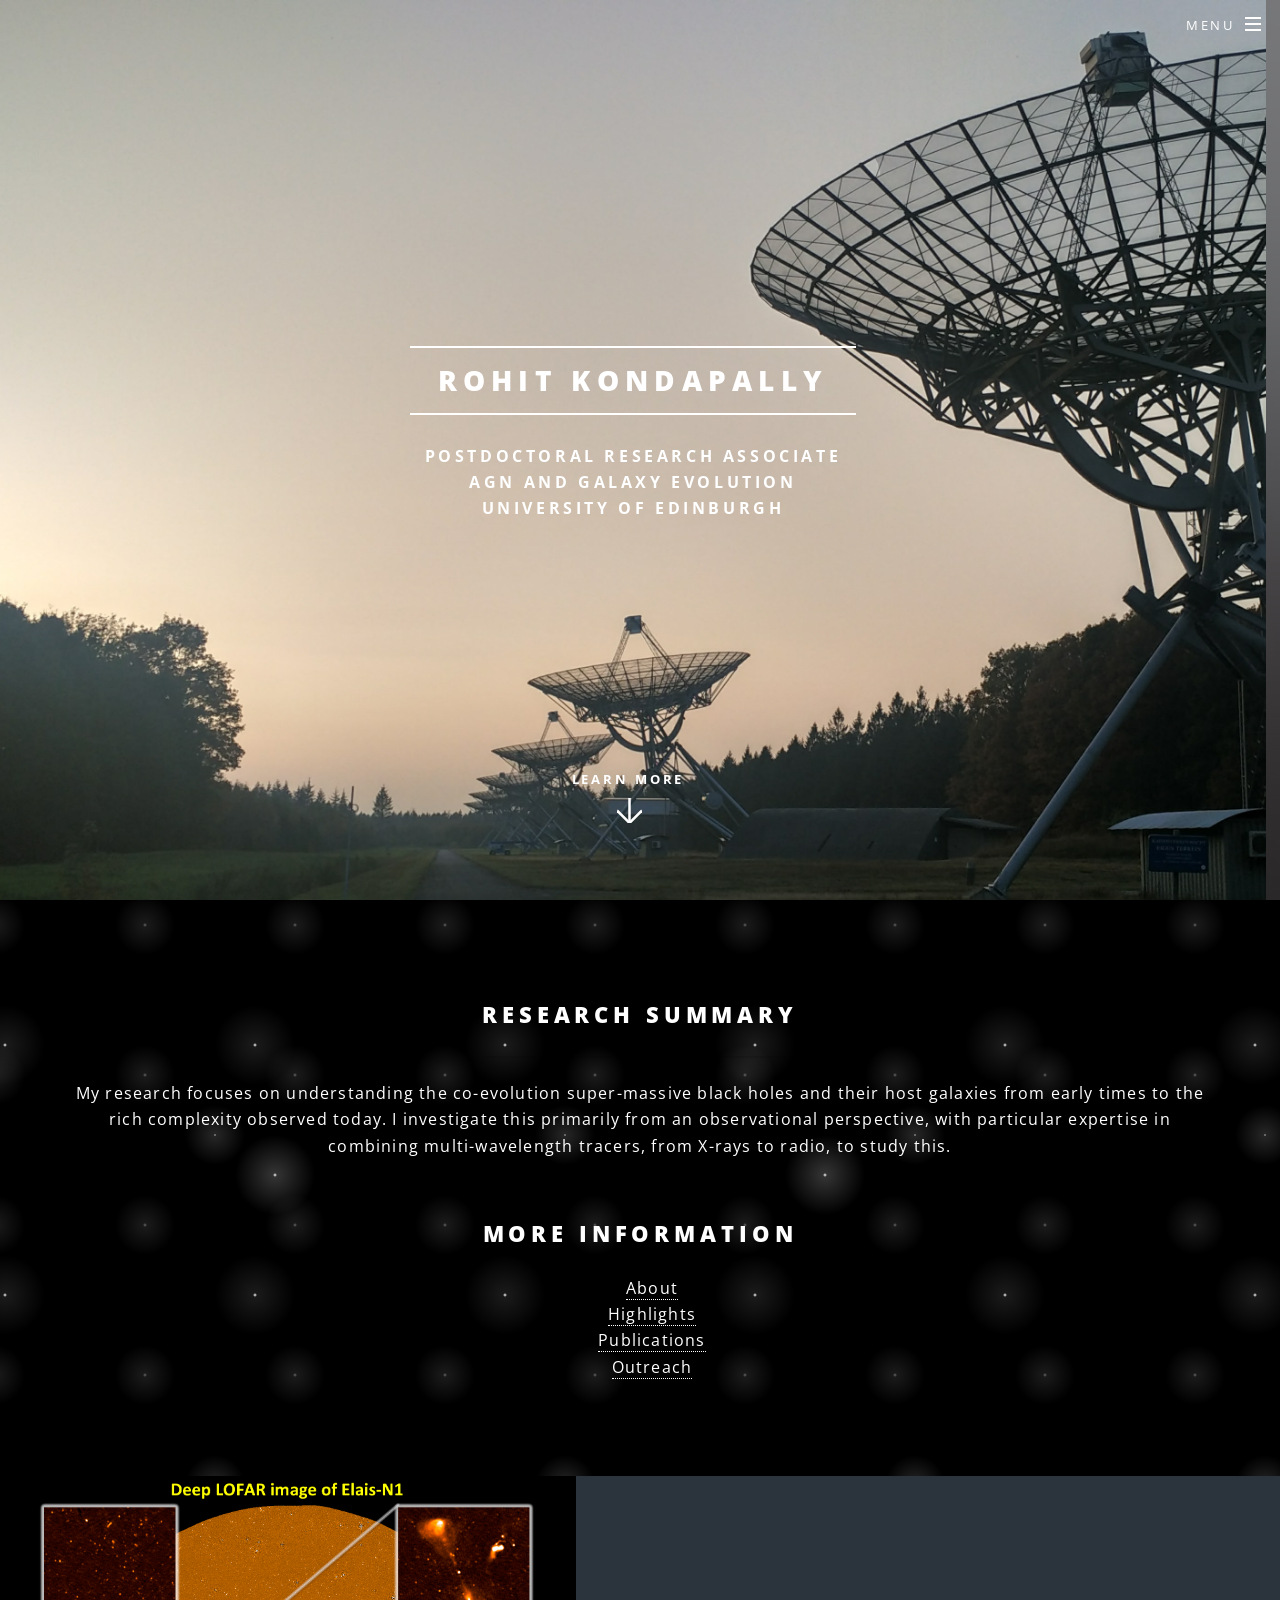
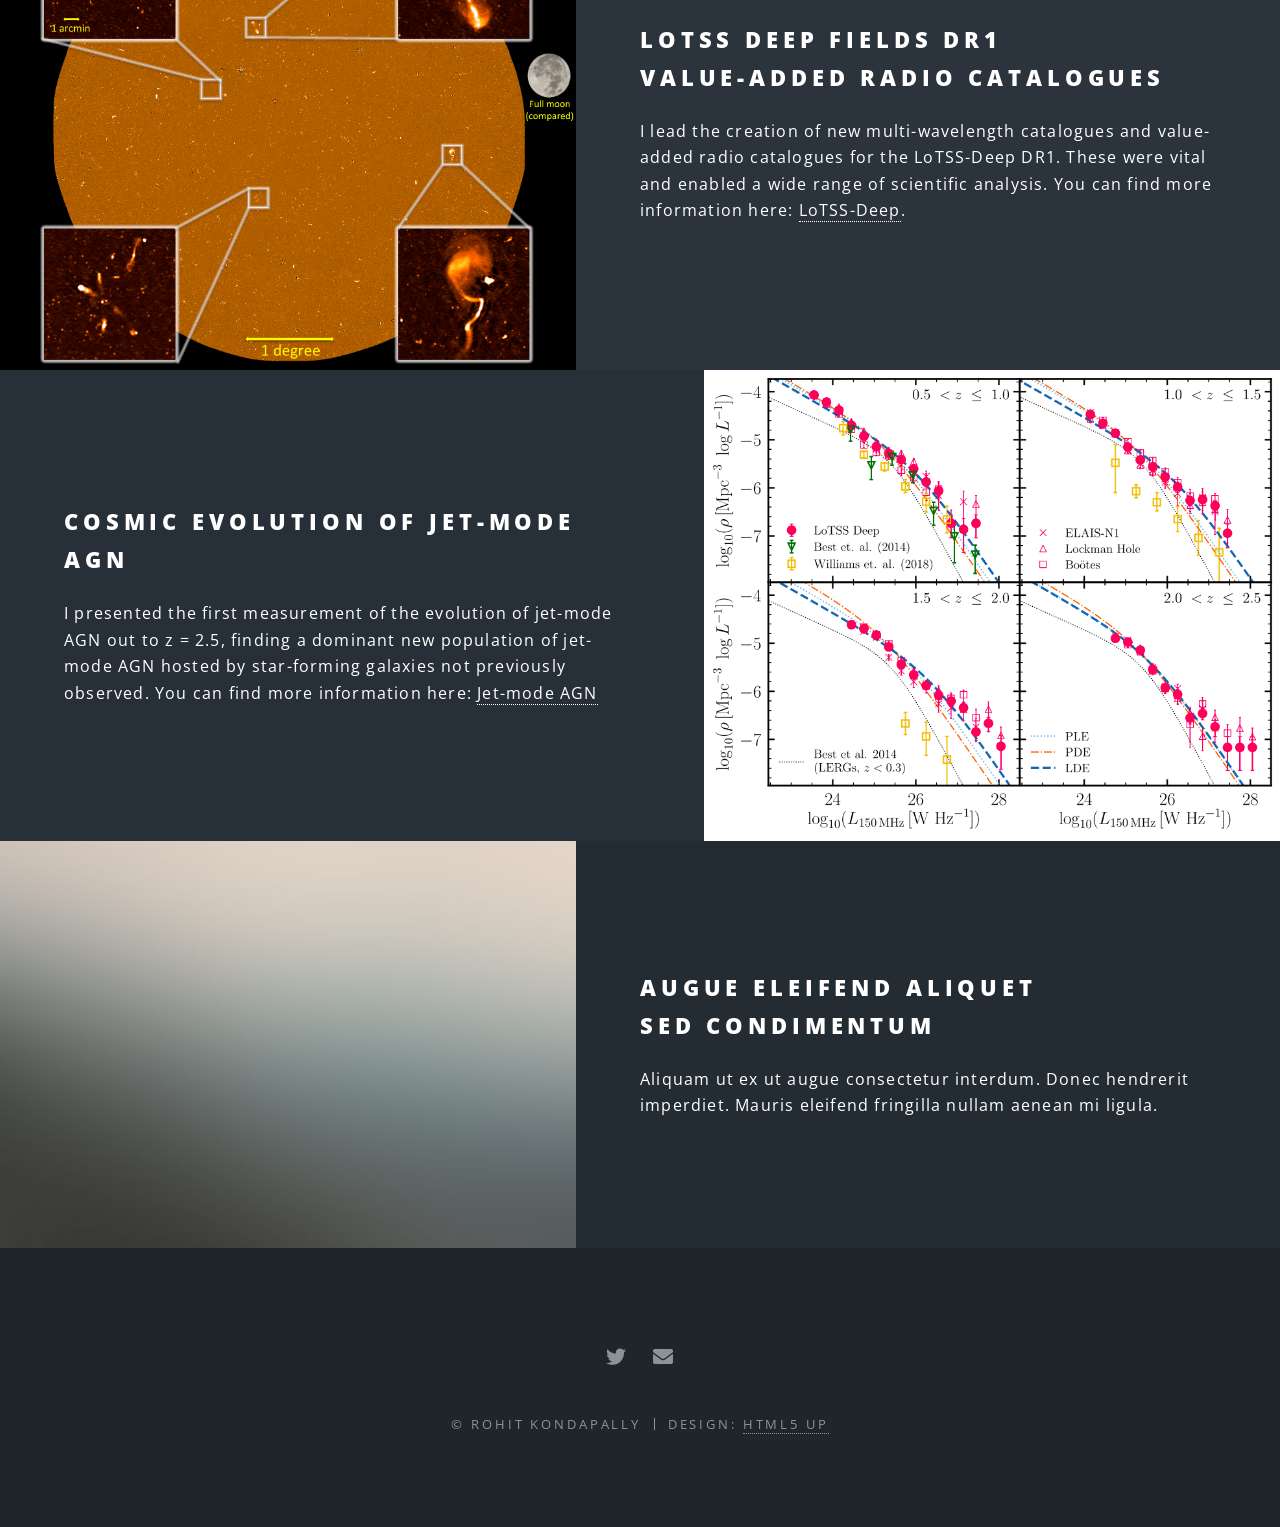
==== commit 513654a4: "Update to research section." ====
--- a/index.html
+++ b/index.html
@@ -82,7 +82,7 @@
 					</section>
 
 				<!-- Two -->
-					<section id="two" class="wrapper alt style6">
+					<section id="two" class="wrapper alt style2">
 						<section class="spotlight">
 							<div class="image"><img src="images/LoTSS_Deep_PRimage.png" alt="" /></div><div class="content">
 								<h2>LoTSS Deep Fields DR1<br />
--- a/assets/css/main.css
+++ b/assets/css/main.css
@@ -2116,7 +2116,7 @@
 		}
 
 		.image.left, .image.right {
-			max-width: 40%;
+			max-width: 60%;
 		}
 
 			.image.left img, .image.right img {
@@ -3939,11 +3939,10 @@
 	#main > headerw {
 		padding: 12em 0 10em 0 ;
 		/* background-image: -moz-linear-gradient(top, rgba(0,0,0,0.5), rgba(0,0,0,0.5)), url("../../images/banner.jpg");
-		background-image: -webkit-linear-gradient(top, rgba(0,0,0,0.5), rgba(0,0,0,0.5)), url("../../images/banner.jpg");
+		/* background-image: -webkit-linear-gradient(top, rgba(0,0,0,0.5), rgba(0,0,0,0.5)), url("../../images/banner.jpg"); */
 		/* background-image: -ms-linear-gradient(top, rgba(0,0,0,0.5), rgba(0,0,0,0.5)), url("../../images/banner.jpg"); */
-		/* background-image: linear-gradient(top, rgba(0,0,0,0.5), rgba(0,0,0,0.5)), url("../../images/banner.jpg"); */ */
+		/* background-image: linear-gradient(top, rgba(0,0,0,0.5), rgba(0,0,0,0.5)), url("../../images/banner.jpg"); */
 		/* background-image: url("../../images/mountains.jpg"); */
-		background: white;
 		background-color: white;
 		background-attachment: fixed;
 		background-position: center center;
@@ -3953,8 +3952,10 @@
 	}
 
 		#main > headerw h2 {
+			background-color: #fff;
 			font-size: 1.75em;
 			margin: 0 0 0.5em 0;
+			color: #1d242a;
 		}
 
 		#main > headerw p {
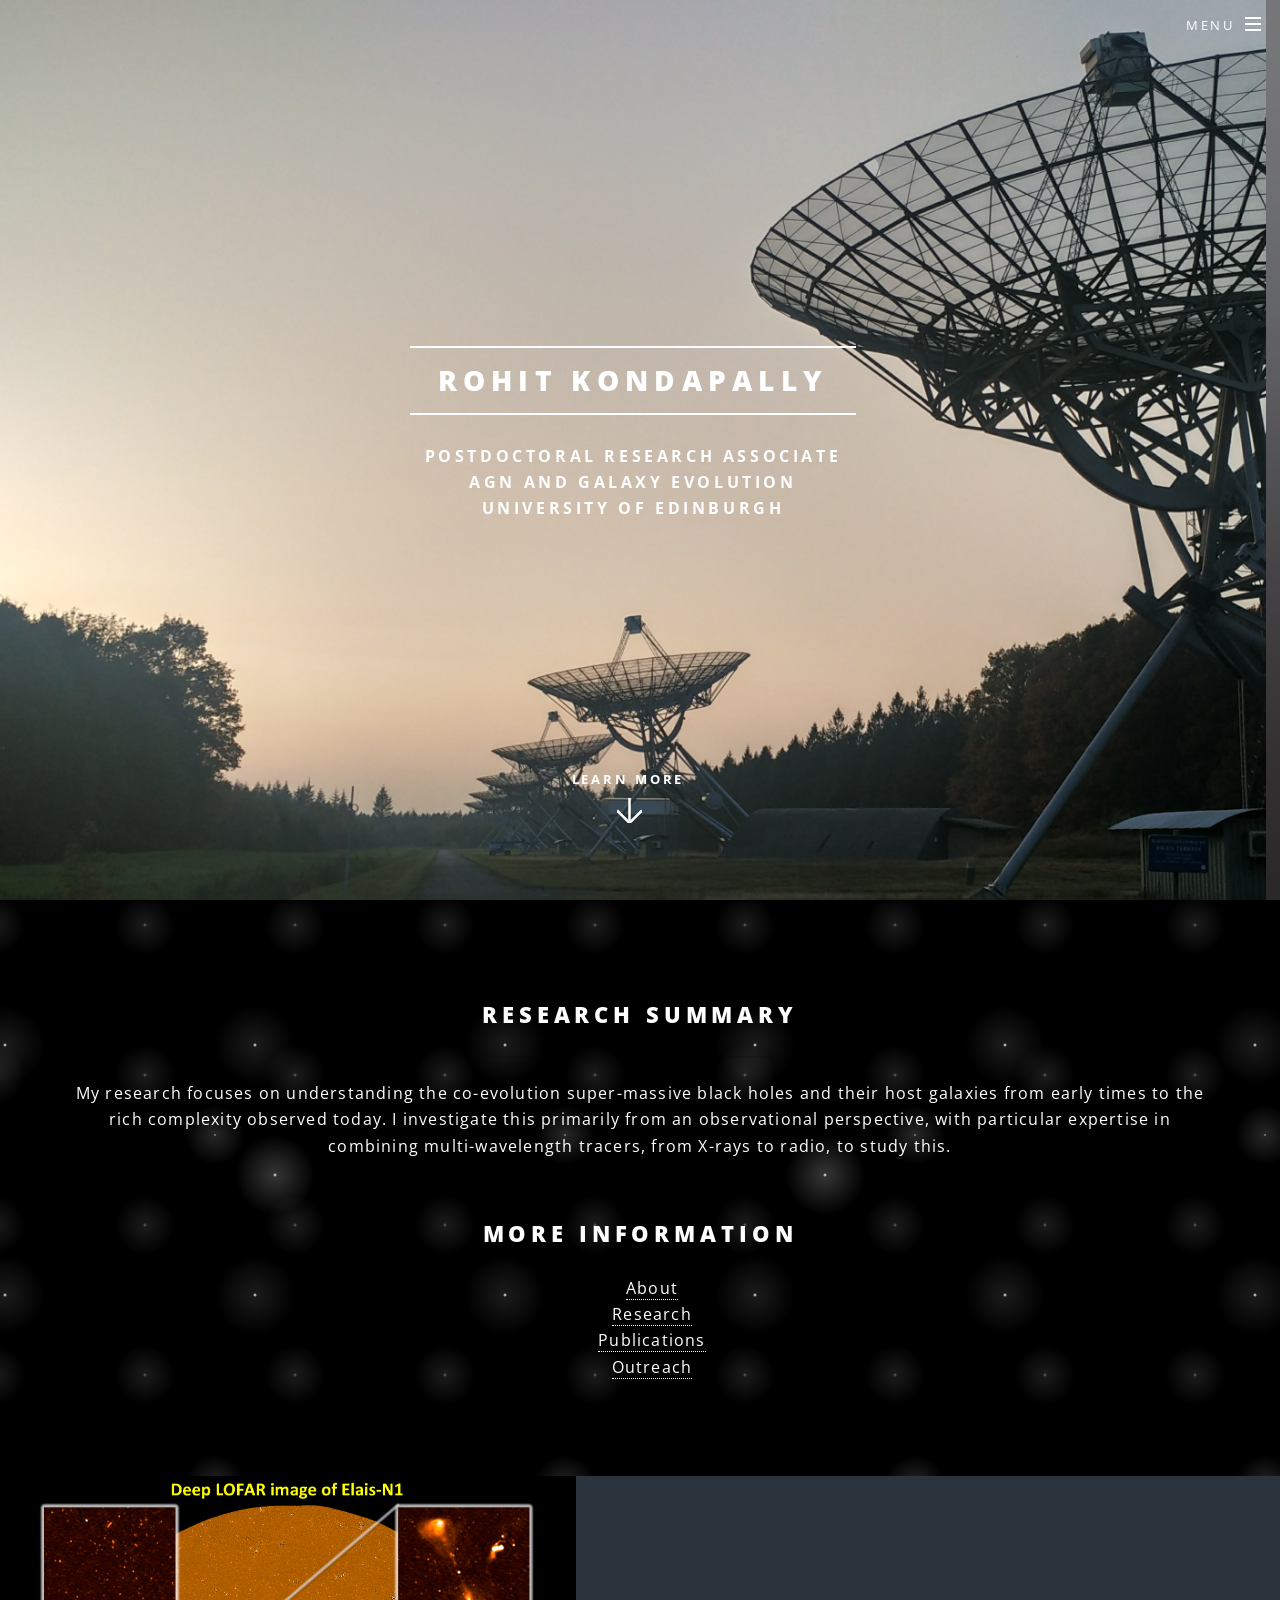
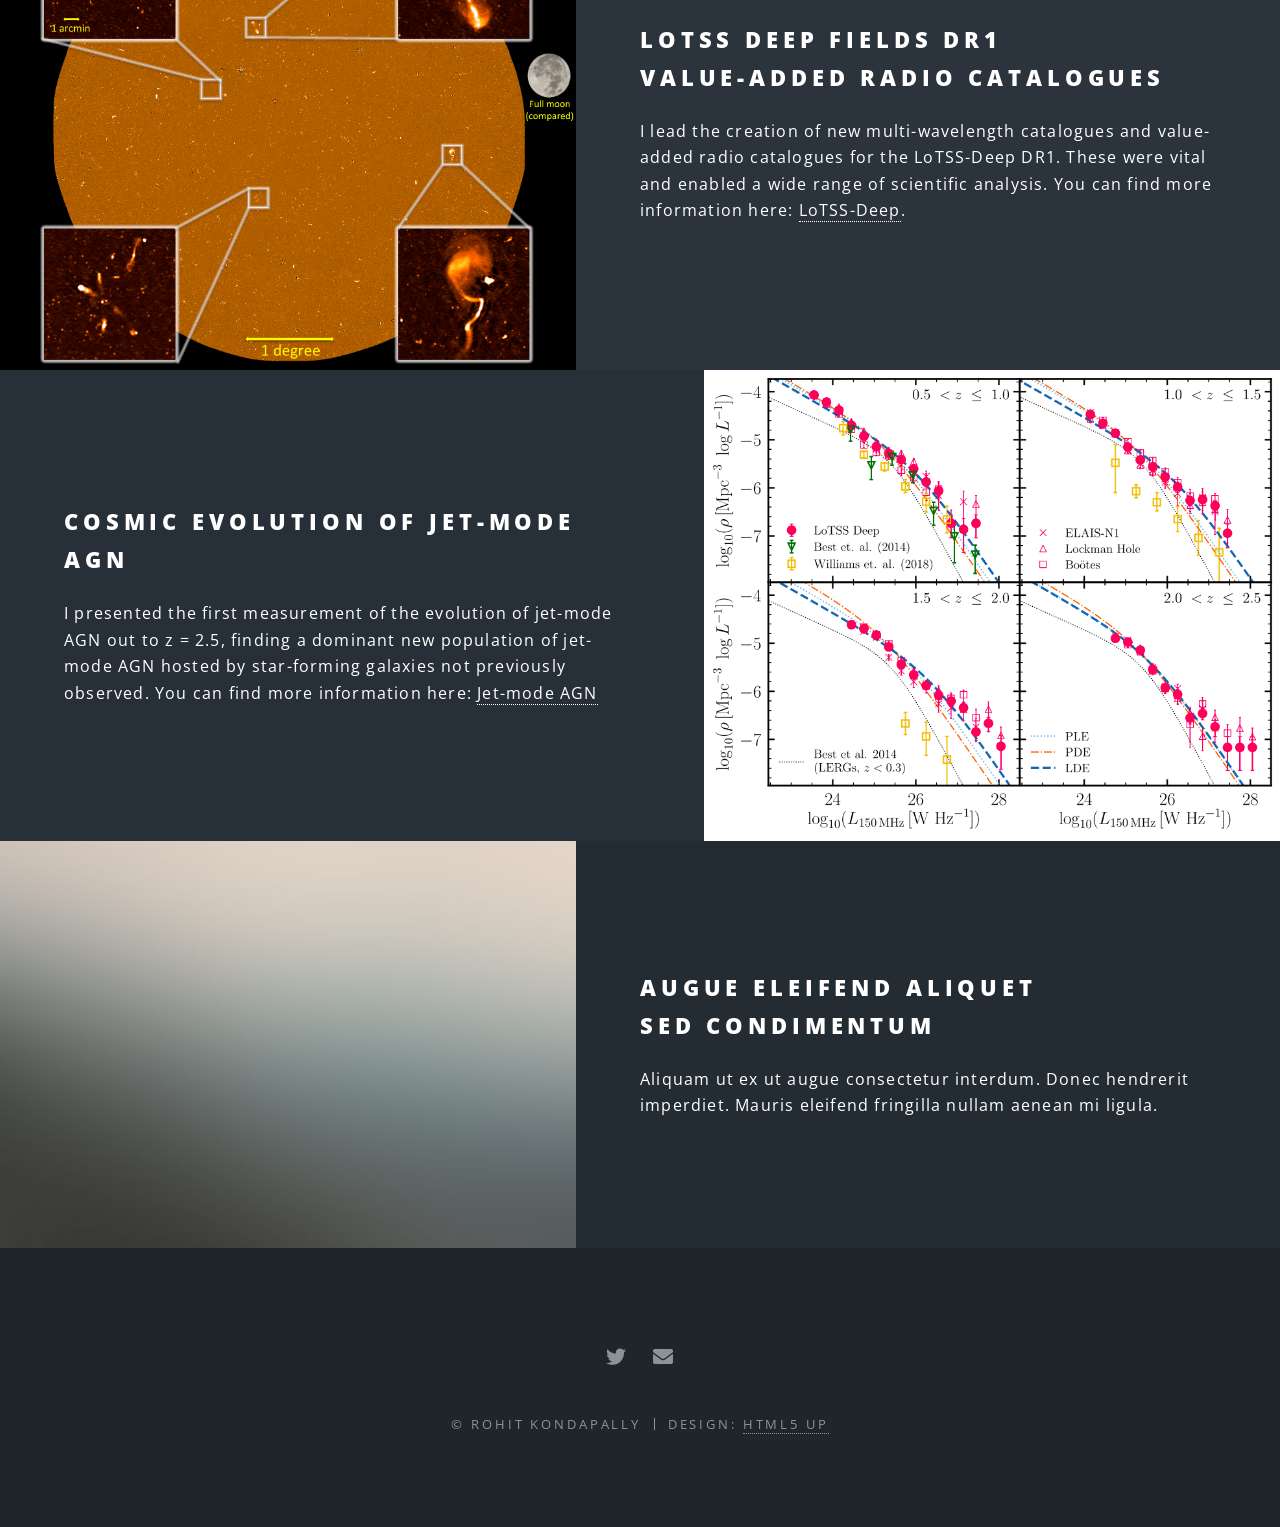
==== commit c1badd35: "Updated research" ====
--- a/index.html
+++ b/index.html
@@ -28,7 +28,7 @@
 										<ul>
 											<li><a href="index.html">Home</a></li>
 											<li><a href="about.html">About</a></li>
-											<li><a href="highlights.html">Research</a></li>
+											<li><a href="research.html">Research</a></li>
 											<li><a href="publications.html">Publications</a></li>
 											<!-- <li><a href="#">Outreach</a></li> -->
 										</ul>
@@ -73,7 +73,7 @@
 							<h2>More Information</h2>
 							<ul style="list-style-type:none;">
 								<li><a href="about.html">About</a></li>
-								<li><a href="highlights.html">Highlights</a></li>
+								<li><a href="research.html">Research</a></li>
 								<li><a href="publications.html">Publications</a></li>
 								<li><a href="#">Outreach</a></li>
 							</ul>
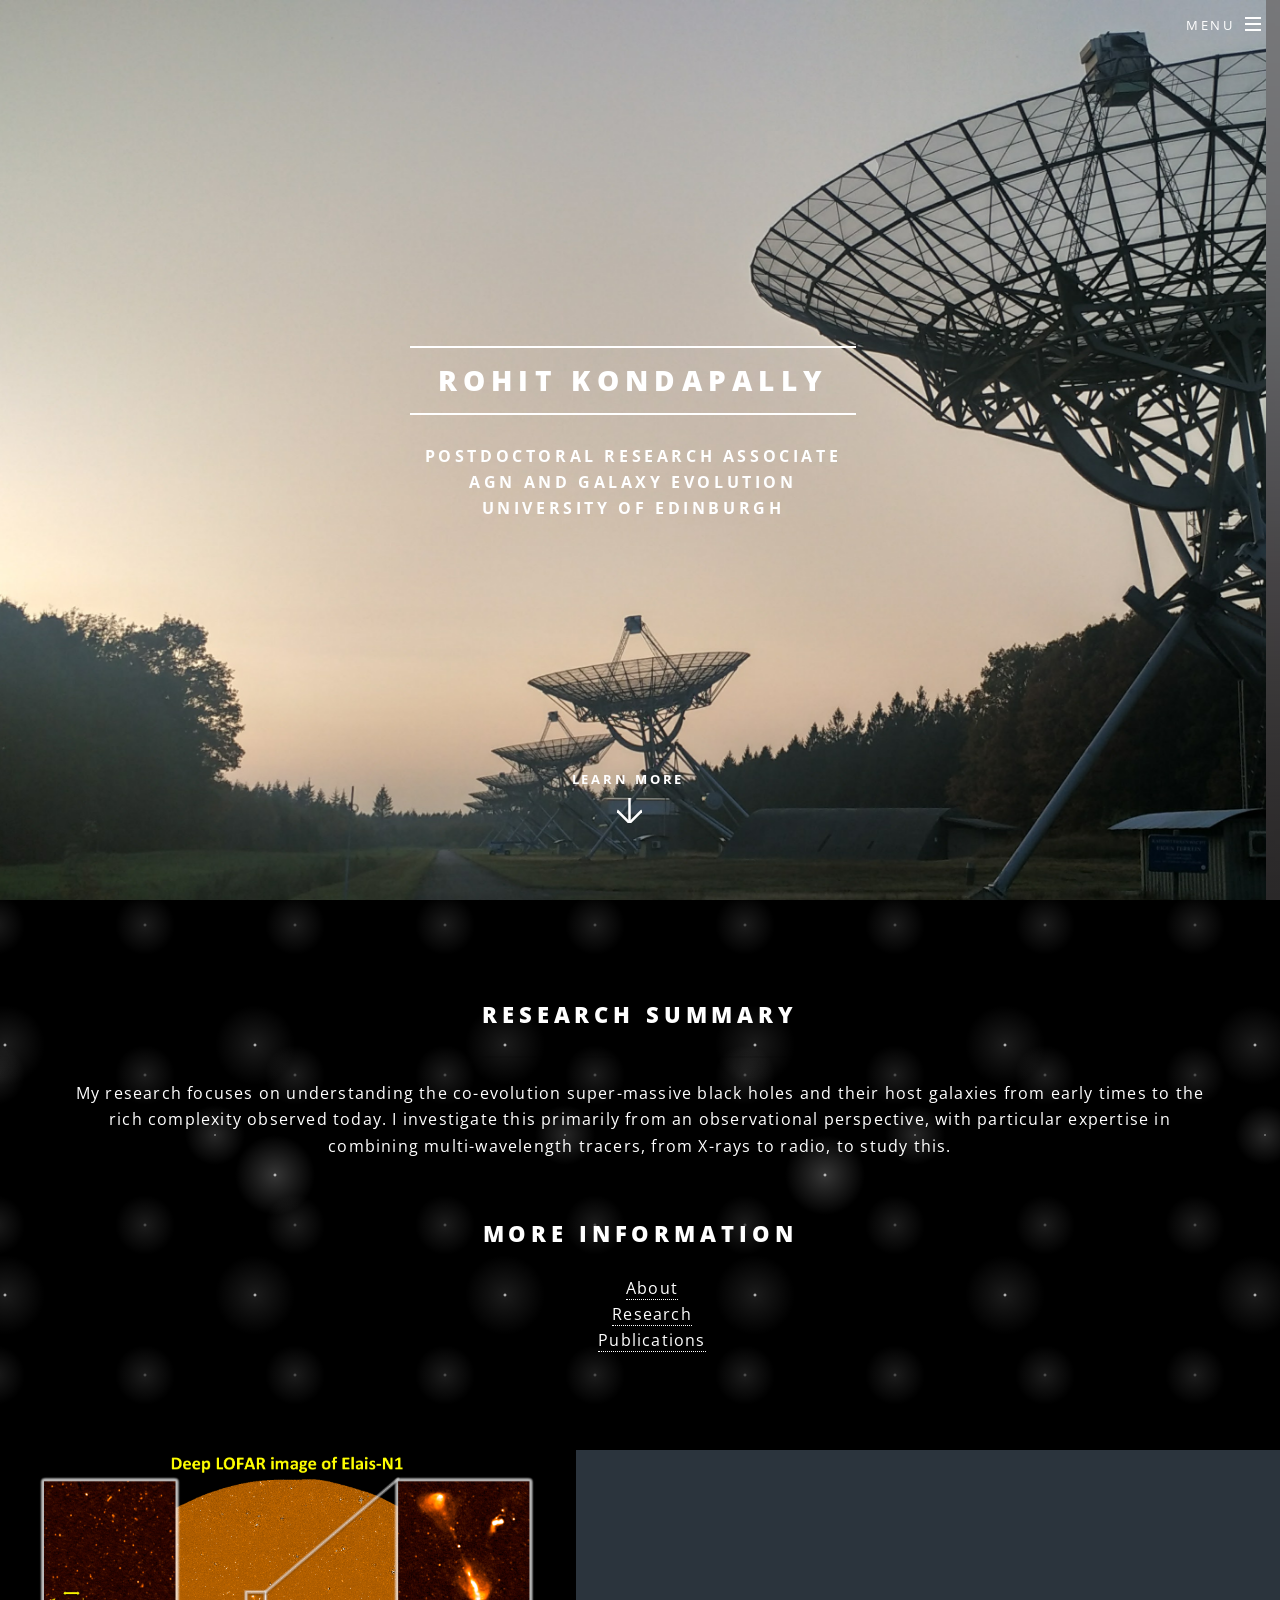
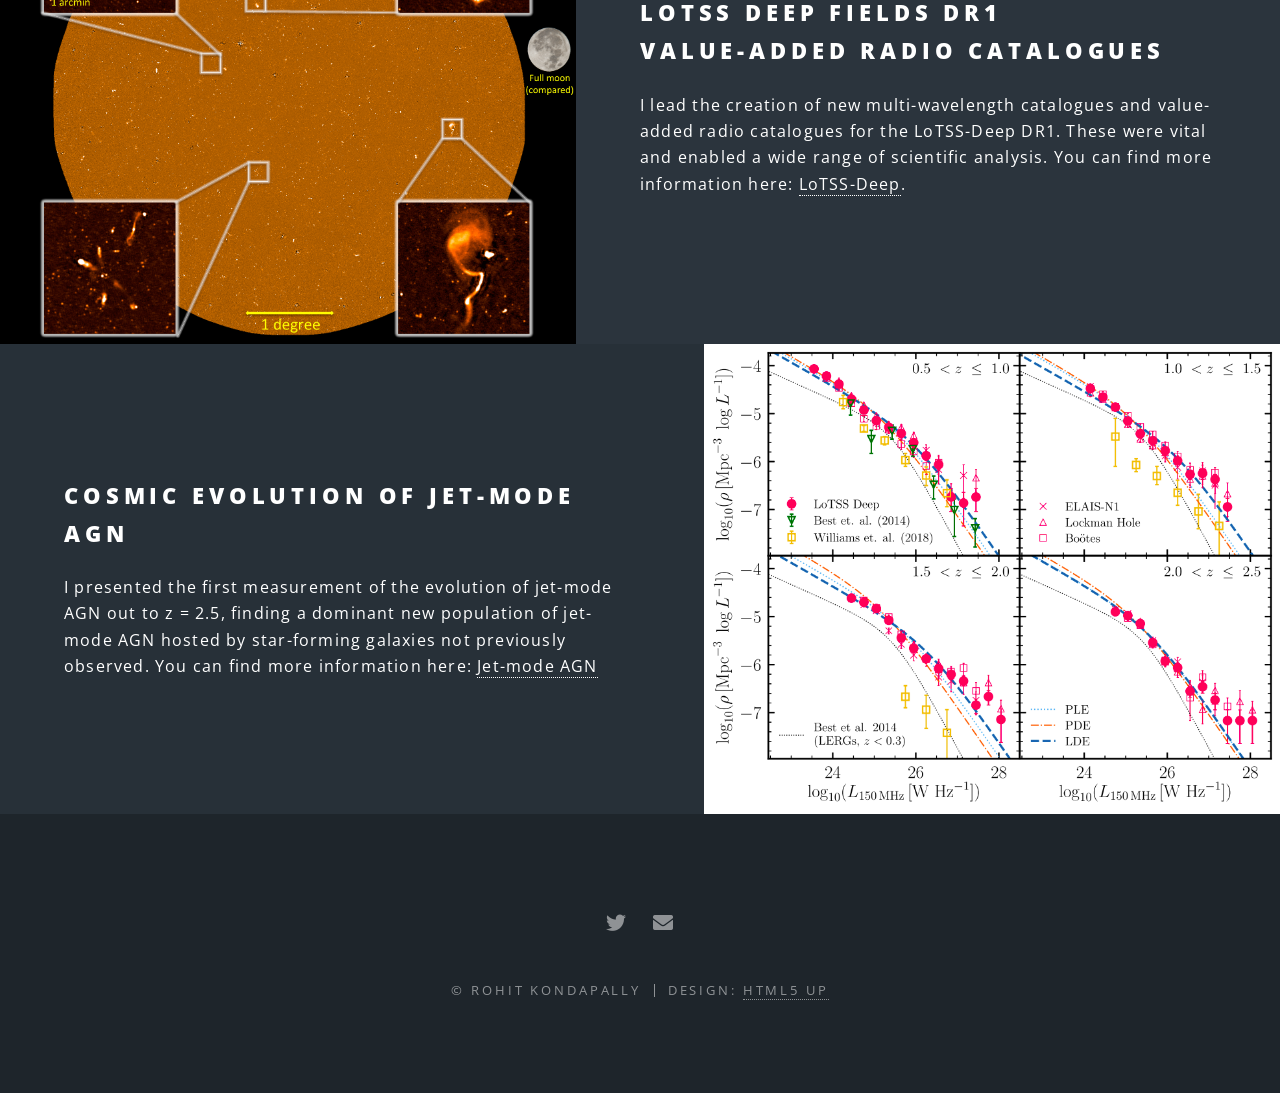
==== commit ba07126a: "Update" ====
--- a/index.html
+++ b/index.html
@@ -75,7 +75,7 @@
 								<li><a href="about.html">About</a></li>
 								<li><a href="research.html">Research</a></li>
 								<li><a href="publications.html">Publications</a></li>
-								<li><a href="#">Outreach</a></li>
+								<!-- <li><a href="#">Outreach</a></li> -->
 							</ul>
 
 						</div>
@@ -88,7 +88,7 @@
 								<h2>LoTSS Deep Fields DR1<br />
 								Value-added radio catalogues</h2>
 								<p>I lead the creation of new multi-wavelength catalogues and value-added radio catalogues for the LoTSS-Deep DR1.
-									These were vital and enabled a wide range of scientific analysis. You can find more information here: <a href="highlights.html">LoTSS-Deep</a>.</p>
+									These were vital and enabled a wide range of scientific analysis. You can find more information here: <a href="research.html">LoTSS-Deep</a>.</p>
 							</div>
 						</section>
 						<section class="spotlight">
@@ -96,16 +96,16 @@
 								<h2>Cosmic evolution of jet-mode AGN<br />
 								</h2>
 								<p>I presented the first measurement of the evolution of jet-mode AGN out to z = 2.5, 
-									finding a dominant new population of jet-mode AGN hosted by star-forming galaxies not previously observed. You can find more information here: <a href="highlights.html">Jet-mode AGN</a></p>
+									finding a dominant new population of jet-mode AGN hosted by star-forming galaxies not previously observed. You can find more information here: <a href="research.html">Jet-mode AGN</a></p>
 							</div>
 						</section>
-						<section class="spotlight">
+						<!-- <section class="spotlight">
 							<div class="image"><img src="images/pic03.jpg" alt="" /></div><div class="content">
 								<h2>Augue eleifend aliquet<br />
 								sed condimentum</h2>
 								<p>Aliquam ut ex ut augue consectetur interdum. Donec hendrerit imperdiet. Mauris eleifend fringilla nullam aenean mi ligula.</p>
 							</div>
-						</section>
+						</section> -->
 					</section>
 
 				<!-- Footer -->
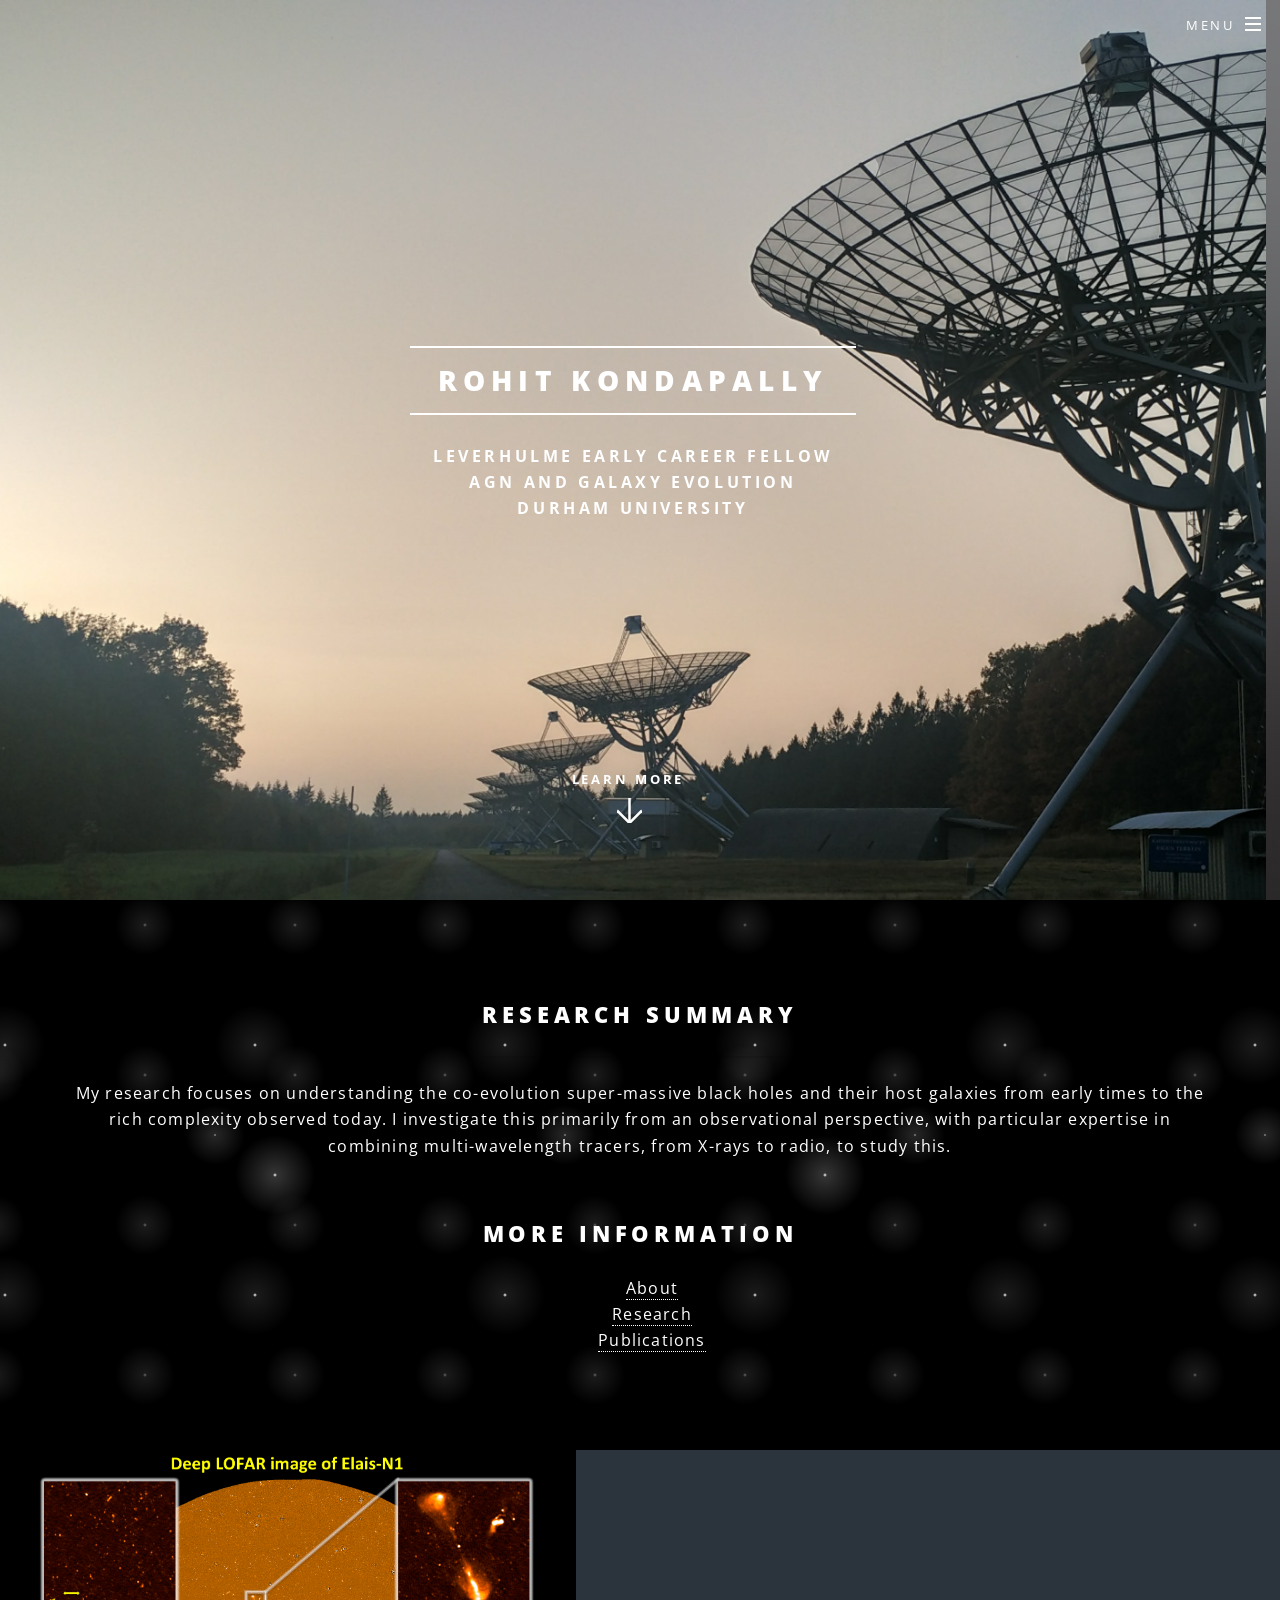
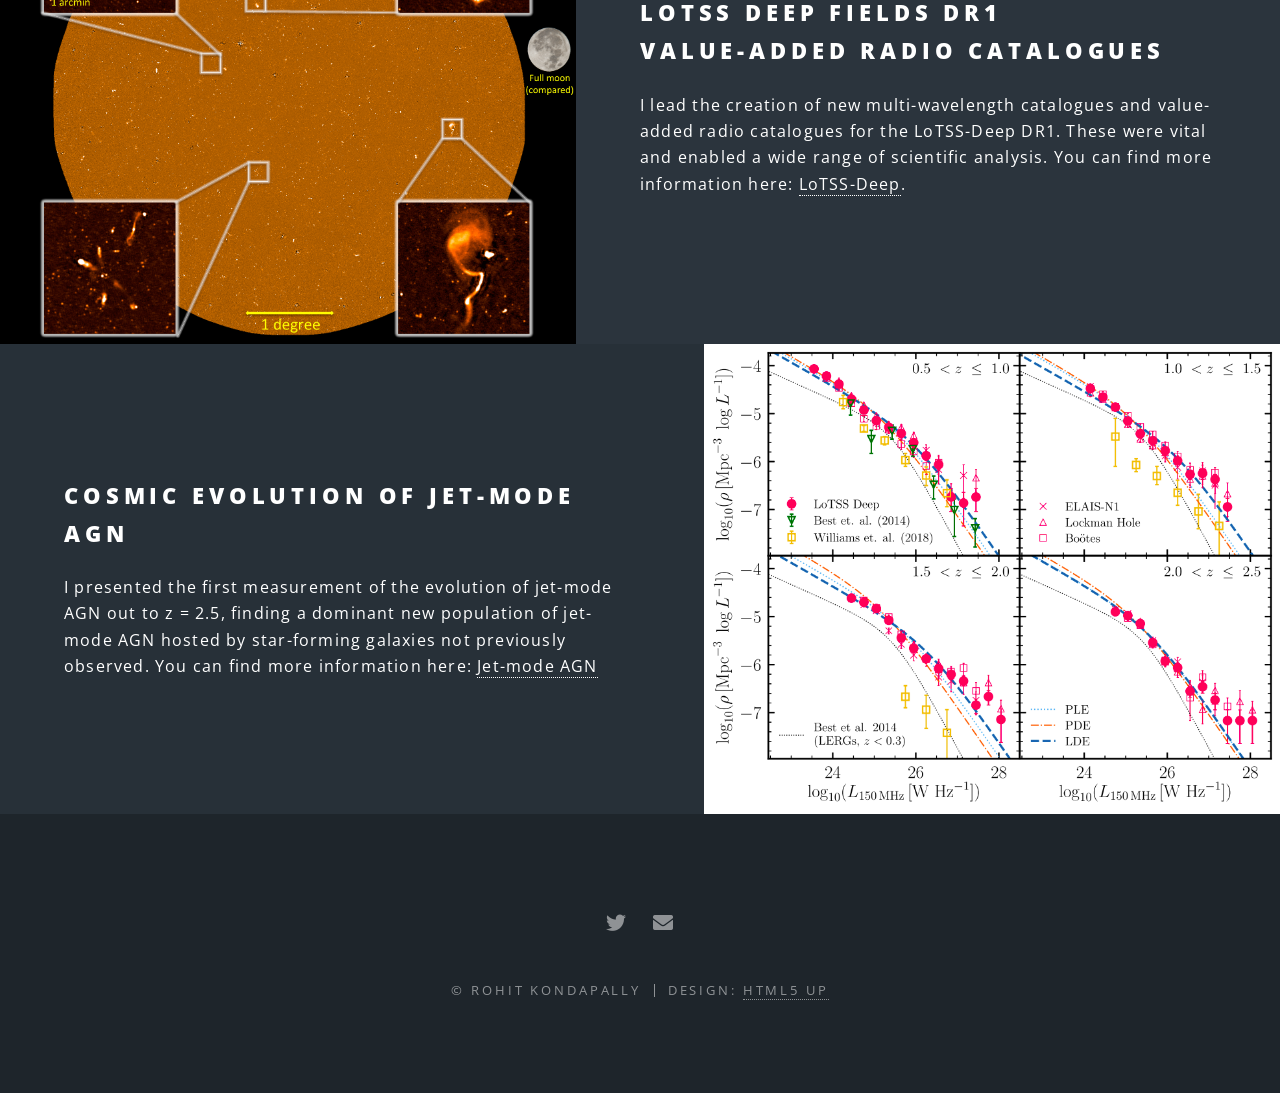
==== commit 382373fb: "Durham update." ====
--- a/index.html
+++ b/index.html
@@ -43,9 +43,9 @@
 						<br>
 						<div class="inner">
 							<h2>Rohit Kondapally</h2>
-							<p>Postdoctoral Research Associate<br />
+							<p>Leverhulme Early Career Fellow<br />
 							AGN and Galaxy Evolution<br />
-							University of Edinburgh </p>
+							Durham University </p>
 							<!-- <ul class="actions special">
 								<li><a href="#" class="button primary">Activate</a></li>
 							</ul> -->
@@ -75,7 +75,6 @@
 								<li><a href="about.html">About</a></li>
 								<li><a href="research.html">Research</a></li>
 								<li><a href="publications.html">Publications</a></li>
-								<!-- <li><a href="#">Outreach</a></li> -->
 							</ul>
 
 						</div>
